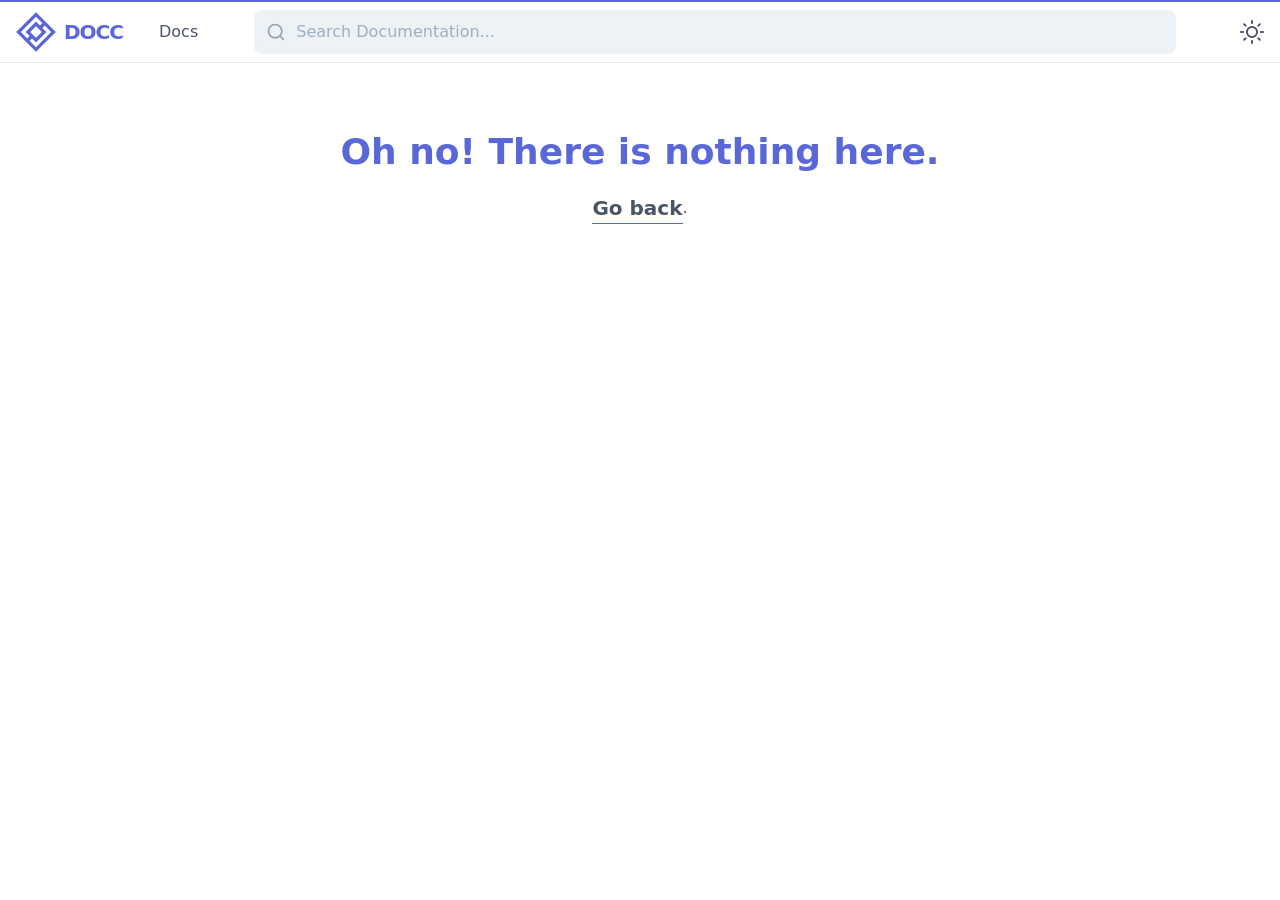
==== 404/index.html @ 95917353 "deploy: a3d2f4b14dced08c15cf14ed94081cfc4bf91e81" ====
<!DOCTYPE html>
<html data-html-server-rendered="true" lang="en" data-vue-tag="%7B%22lang%22:%7B%22ssr%22:%22en%22%7D%7D">
  <head>
    <title>404 - Nothing here - Docc</title><meta name="gridsome:hash" content="e704904516a120c97c077b7b5d976c03573ca894"><meta data-vue-tag="ssr" charset="utf-8"><meta data-vue-tag="ssr" name="generator" content="Gridsome v0.7.23"><meta data-vue-tag="ssr" data-key="viewport" name="viewport" content="width=device-width, initial-scale=1, viewport-fit=cover"><meta data-vue-tag="ssr" data-key="format-detection" name="format-detection" content="telephone=no"><meta data-vue-tag="ssr" data-key="og:url" name="og:url" content="undefined/docs/writing-content/"><meta data-vue-tag="ssr" data-key="og:type" name="og:type" content="website"><meta data-vue-tag="ssr" data-key="twitter:card" name="twitter:card" content="summary_large_image"><meta data-vue-tag="ssr" data-key="og:image" name="og:image" content="undefined/logo.jpg"><meta data-vue-tag="ssr" data-key="twitter:image" name="twitter:image" content="undefined/logo.jpg"><link data-vue-tag="ssr" rel="icon" href="data:,"><link data-vue-tag="ssr" rel="icon" type="image/png" sizes="16x16" href="/assets/static/favicon.ce0531f.f0886199c685a75a52fccefb5e72c094.png"><link data-vue-tag="ssr" rel="icon" type="image/png" sizes="32x32" href="/assets/static/favicon.ac8d93a.f0886199c685a75a52fccefb5e72c094.png"><link data-vue-tag="ssr" rel="icon" type="image/png" sizes="96x96" href="/assets/static/favicon.b9532cc.f0886199c685a75a52fccefb5e72c094.png"><link data-vue-tag="ssr" rel="apple-touch-icon" type="image/png" sizes="76x76" href="/assets/static/favicon.f22e9f3.f0886199c685a75a52fccefb5e72c094.png"><link data-vue-tag="ssr" rel="apple-touch-icon" type="image/png" sizes="152x152" href="/assets/static/favicon.62d22cb.f0886199c685a75a52fccefb5e72c094.png"><link data-vue-tag="ssr" rel="apple-touch-icon" type="image/png" sizes="120x120" href="/assets/static/favicon.1539b60.f0886199c685a75a52fccefb5e72c094.png"><link data-vue-tag="ssr" rel="apple-touch-icon" type="image/png" sizes="167x167" href="/assets/static/favicon.dc0cdc5.f0886199c685a75a52fccefb5e72c094.png"><link data-vue-tag="ssr" rel="apple-touch-icon" type="image/png" sizes="180x180" href="/assets/static/favicon.7b22250.f0886199c685a75a52fccefb5e72c094.png"><link rel="preload" href="/assets/css/0.styles.a50c434e.css" as="style"><link rel="preload" href="/assets/js/app.2b3113e0.js" as="script"><link rel="preload" href="/assets/js/page--src--pages--404-vue.3401a27e.js" as="script"><link rel="prefetch" href="/assets/js/page--src--pages--index-vue.9b01a1f0.js"><link rel="prefetch" href="/assets/js/page--src--templates--markdown-page-vue.b8659cc0.js"><link rel="prefetch" href="/assets/js/search.94bc1de8.js"><link rel="stylesheet" href="/assets/css/0.styles.a50c434e.css"><noscript data-vue-tag="ssr"><style>.g-image--loading{display:none;}</style></noscript>
  </head>
  <body >
    <div data-server-rendered="true" id="app" class="font-sans antialiased text-ui-typo bg-ui-background"><div class="flex flex-col justify-start min-h-screen"><header class="sticky top-0 z-10 w-full border-b bg-ui-background border-ui-border"><div class="py-2 border-t-2 border-ui-primary"><div class="container"><div class="flex items-center justify-between -mx-2 sm:-mx-4"><div class="flex flex-col items-center px-2 mr-auto sm:px-4 sm:flex-row"><a href="/" title="Home" class="flex items-center text-ui-primary active"><svg width="40" height="40" x="0.0" y="0.0" viewBox="0 0 48 48" class="text-ui-primary"><path fill="currentColor" fill-rule="nonzero" d="M24 .21L.21 24 24 47.79 47.79 24 24 .21zM5.82 24L24 5.82l7.69 7.69-2.8 2.8L24 11.43 11.43 24l4.88 4.89-2.8 2.8L5.82 24zm25.15 0L24 30.97 17.03 24 24 17.03 30.97 24zM16.31 34.49l2.8-2.8L24 36.57 36.57 24l-4.89-4.89 2.8-2.8 7.7 7.69L24 42.18l-7.69-7.69z"></path></svg><span class="hidden ml-2 text-xl font-black tracking-tighter uppercase sm:block">
            Docc
          </span></a><div class="hidden ml-2 mr-5 sm:block sm:ml-8"><a href="/docs/" class="block p-1 font-medium nav-link text-ui-typo hover:text-ui-primary">
            Docs
          </a></div></div><div class="w-full px-2 sm:px-4 max-w-screen-xs"><!----></div><div class="flex items-center justify-end px-2 sm:px-4"><!----><!----><!----><button aria-label="Toggle Darkmode" title="Toggle Darkmode" class="ml-2 sm:ml-8"><svg xmlns="http://www.w3.org/2000/svg" width="1.5em" height="1.5em" viewBox="0 0 24 24" fill="none" stroke="currentColor" stroke-width="2" stroke-linecap="round" stroke-linejoin="round" class="feather feather-sun"><circle cx="12" cy="12" r="5"></circle><line x1="12" y1="1" x2="12" y2="3"></line><line x1="12" y1="21" x2="12" y2="23"></line><line x1="4.22" y1="4.22" x2="5.64" y2="5.64"></line><line x1="18.36" y1="18.36" x2="19.78" y2="19.78"></line><line x1="1" y1="12" x2="3" y2="12"></line><line x1="21" y1="12" x2="23" y2="12"></line><line x1="4.22" y1="19.78" x2="5.64" y2="18.36"></line><line x1="18.36" y1="5.64" x2="19.78" y2="4.22"></line></svg></button></div></div></div></div></header><main class="container relative flex flex-wrap justify-start flex-1 w-full bg-ui-background"><!----><div class="w-full pb-24"><div class="pt-8 md:pt-16"><h1 class="text-center font-bold text-4xl text-ui-primary">Oh no! There is nothing here.</h1></div><div class="mb-10 flex items-center justify-center"><a href="/" class="font-bold border-b border-ui-primary text-xl active">Go back</a>.
  </div></div></main></div><!----></div>
    <script>window.__INITIAL_STATE__={"data":null,"context":{"__notFound":true}};(function(){var s;(s=document.currentScript||document.scripts[document.scripts.length-1]).parentNode.removeChild(s);}());</script><script src="/assets/js/app.2b3113e0.js" defer></script><script src="/assets/js/page--src--pages--404-vue.3401a27e.js" defer></script>
  </body>
</html>
---- assets/css/0.styles.a50c434e.css ----
/*! normalize.css v8.0.1 | MIT License | github.com/necolas/normalize.css */html{line-height:1.15;-webkit-text-size-adjust:100%}body{margin:0}main{display:block}h1{font-size:2em;margin:.67em 0}a{background-color:transparent}strong{font-weight:bolder}code{font-family:monospace,monospace;font-size:1em}img{border-style:none}button,input{font-family:inherit;font-size:100%;line-height:1.15;margin:0;overflow:visible}button{text-transform:none}[type=button],[type=reset],button{-webkit-appearance:button}[type=button]::-moz-focus-inner,[type=reset]::-moz-focus-inner,button::-moz-focus-inner{border-style:none;padding:0}[type=button]:-moz-focusring,[type=reset]:-moz-focusring,button:-moz-focusring{outline:1px dotted ButtonText}[type=search]{-webkit-appearance:textfield;outline-offset:-2px}[type=search]::-webkit-search-decoration{-webkit-appearance:none}[hidden],template{display:none}blockquote,h1,h2,h3,h4,h6,p{margin:0}button{background-color:transparent;background-image:none}button:focus{outline:1px dotted;outline:5px auto -webkit-focus-ring-color}ol,ul{list-style:none;margin:0;padding:0}html{font-family:system-ui,-apple-system,Segoe UI,Roboto,Ubuntu,Cantarell,Noto Sans,sans-serif,BlinkMacSystemFont,Helvetica Neue,Arial,Apple Color Emoji,Segoe UI Emoji,Segoe UI Symbol,Noto Color Emoji;line-height:1.5}*,:after,:before{box-sizing:border-box;border:0 solid #e2e8f0}img{border-style:solid}input::placeholder{color:#a0aec0}button{cursor:pointer}table{border-collapse:collapse}h1,h2,h3,h4,h6{font-size:inherit;font-weight:inherit}a{color:inherit;text-decoration:inherit}button,input{padding:0;line-height:inherit;color:inherit}img,svg{display:block;vertical-align:middle}img{max-width:100%;height:auto}.container{width:100%;margin-right:auto;margin-left:auto;padding-right:1rem;padding-left:1rem}@media (min-width:640px){.container{max-width:640px}}@media (min-width:768px){.container{max-width:768px}}@media (min-width:1024px){.container{max-width:1024px}}@media (min-width:1280px){.container{max-width:1280px}}@media (min-width:1400px){.container{max-width:1400px}}.sr-only{position:absolute;width:1px;height:1px;padding:0;margin:-1px;overflow:hidden;clip:rect(0,0,0,0);white-space:nowrap;border-width:0}.bg-transparent{background-color:transparent}.bg-ui-background{background-color:var(--color-ui-background)}.bg-ui-sidebar{background-color:var(--color-ui-sidebar)}.bg-ui-primary{background-color:var(--color-ui-primary)}.bg-ui-border{background-color:var(--color-ui-border)}.hover\:bg-ui-primary:hover{background-color:var(--color-ui-primary)}.focus\:bg-ui-background:focus{background-color:var(--color-ui-background)}.border-ui-sidebar{border-color:var(--color-ui-sidebar)}.border-ui-primary{border-color:var(--color-ui-primary)}.border-ui-border{border-color:var(--color-ui-border)}.rounded-lg{border-radius:.5rem}.rounded-full{border-radius:9999px}.rounded-t-none{border-top-left-radius:0;border-top-right-radius:0}.rounded-b-none{border-bottom-right-radius:0;border-bottom-left-radius:0}.border-dashed{border-style:dashed}.border-none{border-style:none}.border-2{border-width:2px}.border{border-width:1px}.border-t-0{border-top-width:0}.border-t-2{border-top-width:2px}.border-l-4{border-left-width:4px}.border-t{border-top-width:1px}.border-r{border-right-width:1px}.border-b{border-bottom-width:1px}.block{display:block}.flex{display:flex}.table{display:table}.hidden{display:none}.flex-col{flex-direction:column}.flex-wrap{flex-wrap:wrap}.items-start{align-items:flex-start}.items-center{align-items:center}.justify-start{justify-content:flex-start}.justify-end{justify-content:flex-end}.justify-center{justify-content:center}.justify-between{justify-content:space-between}.flex-1{flex:1 1 0%}.order-1{order:1}.order-2{order:2}.font-sans{font-family:system-ui,-apple-system,Segoe UI,Roboto,Ubuntu,Cantarell,Noto Sans,sans-serif,BlinkMacSystemFont,Helvetica Neue,Arial,Apple Color Emoji,Segoe UI Emoji,Segoe UI Symbol,Noto Color Emoji}.font-mono{font-family:Menlo,Monaco,Consolas,Liberation Mono,Courier New,monospace}.font-normal{font-weight:400}.font-medium{font-weight:500}.font-semibold{font-weight:600}.font-bold{font-weight:700}.font-black{font-weight:900}.h-2{height:.5rem}.text-sm{font-size:.875rem}.text-base{font-size:1rem}.text-lg{font-size:1.125rem}.text-xl{font-size:1.25rem}.text-2xl{font-size:1.5rem}.text-3xl{font-size:1.875rem}.text-4xl{font-size:2.25rem}.text-6xl{font-size:4rem}.leading-none{line-height:1}.leading-snug{line-height:1.375}.m-0{margin:0}.mx-1{margin-left:.25rem;margin-right:.25rem}.mx-auto{margin-left:auto;margin-right:auto}.-mx-2{margin-left:-.5rem;margin-right:-.5rem}.-mx-4{margin-left:-1rem;margin-right:-1rem}.mt-0{margin-top:0}.mb-0{margin-bottom:0}.mb-1{margin-bottom:.25rem}.mt-2{margin-top:.5rem}.mr-2{margin-right:.5rem}.mb-2{margin-bottom:.5rem}.ml-2{margin-left:.5rem}.ml-3{margin-left:.75rem}.mb-4{margin-bottom:1rem}.ml-4{margin-left:1rem}.mr-5{margin-right:1.25rem}.mb-6{margin-bottom:1.5rem}.mt-8{margin-top:2rem}.mb-8{margin-bottom:2rem}.mb-10{margin-bottom:2.5rem}.mr-auto{margin-right:auto}.ml-auto{margin-left:auto}.-ml-3{margin-left:-.75rem}.-mt-12{margin-top:-3rem}.max-w-full{max-width:100%}.max-w-screen-sm{max-width:640px}.min-h-screen{min-height:100vh}.opacity-0{opacity:0}.opacity-50{opacity:.5}.opacity-75{opacity:.75}.opacity-100{opacity:1}.overflow-hidden{overflow:hidden}.overflow-x-auto{overflow-x:auto}.overflow-y-auto{overflow-y:auto}.p-1{padding:.25rem}.p-2{padding:.5rem}.p-3{padding:.75rem}.p-8{padding:2rem}.px-0{padding-left:0;padding-right:0}.py-1{padding-top:.25rem;padding-bottom:.25rem}.px-1{padding-left:.25rem;padding-right:.25rem}.py-2{padding-top:.5rem;padding-bottom:.5rem}.px-2{padding-left:.5rem;padding-right:.5rem}.py-3{padding-top:.75rem;padding-bottom:.75rem}.px-3{padding-left:.75rem;padding-right:.75rem}.py-4{padding-top:1rem;padding-bottom:1rem}.px-4{padding-left:1rem;padding-right:1rem}.px-6{padding-left:1.5rem;padding-right:1.5rem}.pt-0{padding-top:0}.pl-0{padding-left:0}.pb-1{padding-bottom:.25rem}.pt-2{padding-top:.5rem}.pl-2{padding-left:.5rem}.pl-3{padding-left:.75rem}.pr-4{padding-right:1rem}.pb-4{padding-bottom:1rem}.pl-4{padding-left:1rem}.pl-5{padding-left:1.25rem}.pt-8{padding-top:2rem}.pl-10{padding-left:2.5rem}.pb-16{padding-bottom:4rem}.pb-24{padding-bottom:6rem}.static{position:static}.fixed{position:fixed}.absolute{position:absolute}.relative{position:relative}.sticky{position:sticky}.inset-y-0{top:0;bottom:0}.inset-x-0{right:0;left:0}.inset-x-auto{right:auto;left:auto}.top-0{top:0}.right-0{right:0}.bottom-0{bottom:0}.left-0{left:0}.bottom-auto{bottom:auto}.shadow-lg{box-shadow:0 10px 15px -3px rgba(0,0,0,.1),0 4px 6px -2px rgba(0,0,0,.05)}.hover\:shadow-xl:hover{box-shadow:0 20px 25px -5px rgba(0,0,0,.1),0 10px 10px -5px rgba(0,0,0,.04)}.text-left{text-align:left}.text-center{text-align:center}.text-white{--text-opacity:1;color:#fff;color:rgba(255,255,255,var(--text-opacity))}.text-ui-typo{color:var(--color-ui-typo)}.text-ui-primary{color:var(--color-ui-primary)}.hover\:text-white:hover{--text-opacity:1;color:#fff;color:rgba(255,255,255,var(--text-opacity))}.hover\:text-ui-primary:hover{color:var(--color-ui-primary)}.uppercase{text-transform:uppercase}.antialiased{-webkit-font-smoothing:antialiased;-moz-osx-font-smoothing:grayscale}.tracking-tighter{letter-spacing:-.05em}.tracking-tight{letter-spacing:-.025em}.tracking-wide{letter-spacing:.025em}.select-all{-webkit-user-select:all;user-select:all}.w-2{width:.5rem}.w-1\/4{width:25%}.w-full{width:100%}.z-10{z-index:10}.z-50{z-index:50}.transform{--transform-translate-x:0;--transform-translate-y:0;--transform-rotate:0;--transform-skew-x:0;--transform-skew-y:0;--transform-scale-x:1;--transform-scale-y:1;transform:translateX(var(--transform-translate-x)) translateY(var(--transform-translate-y)) rotate(var(--transform-rotate)) skewX(var(--transform-skew-x)) skewY(var(--transform-skew-y)) scaleX(var(--transform-scale-x)) scaleY(var(--transform-scale-y))}.origin-center{transform-origin:center}.scale-0{--transform-scale-x:0;--transform-scale-y:0}.scale-100{--transform-scale-x:1;--transform-scale-y:1}.hover\:translate-x-1:hover{--transform-translate-x:0.25rem}.hover\:-translate-y-1:hover{--transform-translate-y:-0.25rem}.transition-all{transition-property:all}.transition{transition-property:background-color,border-color,color,fill,stroke,opacity,box-shadow,transform}.transition-colors{transition-property:background-color,border-color,color,fill,stroke}.ease-out{transition-timing-function:cubic-bezier(0,0,.2,1)}.duration-200{transition-duration:.2s}@media (min-width:640px){.sm\:border-l{border-left-width:1px}.sm\:block{display:block}.sm\:flex-row{flex-direction:row}.sm\:-mx-4{margin-left:-1rem;margin-right:-1rem}.sm\:mb-0{margin-bottom:0}.sm\:ml-3{margin-left:.75rem}.sm\:ml-8{margin-left:2rem}.sm\:px-4{padding-right:1rem}.sm\:pl-4,.sm\:px-4{padding-left:1rem}.sm\:pb-16{padding-bottom:4rem}.sm\:absolute{position:absolute}.sm\:bottom-auto{bottom:auto}}@media (min-width:768px){.md\:mt-0{margin-top:0}.md\:mt-16{margin-top:4rem}.md\:pl-6{padding-left:1.5rem}.md\:pt-12{padding-top:3rem}.md\:pt-16{padding-top:4rem}.md\:w-1\/3{width:33.333333%}.md\:w-2\/3{width:66.666667%}}@media (min-width:1024px){.lg\:hidden{display:none}.lg\:text-5xl{font-size:3rem}.lg\:mt-12{margin-top:3rem}.lg\:pl-8{padding-left:2rem}.lg\:pt-12{padding-top:3rem}.lg\:pl-12{padding-left:3rem}.lg\:w-3\/4{width:75%}}.nav-link.active,header svg:not(.feather-search):hover{color:var(--color-ui-primary)}.nav-link.active{font-weight:700;border-color:var(--color-ui-primary)}:root{--color-ui-background:#fff;--color-ui-typo:#4a5568;--color-ui-sidebar:#edf2f7;--color-ui-border:#e2e8f0;--color-ui-primary:#5a67d8}html[lights-out]{--color-ui-background:#1a202c;--color-ui-typo:#f7fafc;--color-ui-sidebar:#2d3748;--color-ui-border:#2d3748;--color-ui-primary:#667eea}*{transition-property:color,background-color,border-color;transition-duration:.2s;transition-timing-function:ease-in-out}h1,h2,h3,h4{line-height:1.375;font-weight:900;margin-bottom:1rem;color:#4a5568;color:var(--color-ui-typo)}h1:hover a:before,h2:hover a:before,h3:hover a:before,h4:hover a:before{opacity:1}h1 a:before,h2 a:before,h3 a:before,h4 a:before{content:"#";margin-left:-1em;padding-right:1em;color:#5a67d8;color:var(--color-ui-primary);position:absolute;opacity:0;float:left}h1{font-size:2.25rem}h2{font-size:1.5rem}h3{font-size:1.25rem}h4{font-size:1.125rem}a:not(.active):not(.text-ui-primary):not(.text-white),blockquote,ol,p,strong,ul{color:#4a5568;color:var(--color-ui-typo)}blockquote,ol,p,strong,ul{margin-bottom:1rem;font-size:1rem}.content a{color:#5a67d8;color:var(--color-ui-primary);text-decoration:underline}.content h1,.content h2,.content h3,.content h4,.content h6{margin-top:-3rem;padding-top:5rem}.content h2+h2,.content h2+h3,.content h3+h3{border-style:none;margin-top:-5rem}.content h2,.content h3{border-bottom-width:1px;border-color:#e2e8f0;border-color:var(--color-ui-border);padding-bottom:.25rem;margin-bottom:.75rem}.content ul{list-style-type:disc}.content ul ul{list-style:circle}.content ol{list-style-type:decimal}.content ol,.content ul{padding-left:1.25rem;padding-top:.25rem;padding-bottom:.25rem}.content ol li,.content ul li{margin-bottom:.5rem}.content ol li:last-child,.content ol li p,.content ul li:last-child,.content ul li p{margin-bottom:0}blockquote{border-left-width:4px;border-color:#e2e8f0;border-color:var(--color-ui-border);padding-top:.5rem;padding-bottom:.5rem;padding-left:1rem}blockquote p:last-child{margin-bottom:0}code{padding:.25rem;color:#4a5568;color:var(--color-ui-typo);background-color:#edf2f7;background-color:var(--color-ui-sidebar);font-family:Menlo,Monaco,Consolas,Liberation Mono,Courier New,monospace;border-bottom-width:1px;border-right-width:1px;border-color:#e2e8f0;border-color:var(--color-ui-border);font-size:.875rem;border-radius:.25rem}header{background-color:hsla(0,0%,100%,.9);-webkit-backdrop-filter:blur(4px);backdrop-filter:blur(4px)}table{text-align:left;margin-bottom:1.5rem}table th{padding:.75rem 1rem}table th:first-child{padding-left:0}table th:last-child{padding-right:0}table tr{border-bottom-width:1px;border-color:#e2e8f0;border-color:var(--color-ui-border)}table tr:last-child{border-bottom-width:0}.sidebar{position:fixed;background-color:#fff;background-color:var(--color-ui-background);padding-left:1rem;padding-right:1rem;right:0;left:0;bottom:0;width:100%;border-right-width:1px;border-color:#e2e8f0;border-color:var(--color-ui-border);overflow-y:auto;transition-property:all;z-index:40;transform:translateX(-100%)}.sidebar.open{transform:translateX(0)}@media (min-width:1024px){.sidebar{width:25%;padding-left:0;padding-right:0;background-color:transparent;top:0;bottom:auto;right:auto;left:auto;position:sticky;z-index:0;transform:translateX(0)}}.token.atrule{color:#c792ea}.token.attr-name{color:#ffcb6b}.token.attr-value,.token.attribute{color:#c3e88d}.token.boolean{color:#c792ea}.token.builtin{color:#ffcb6b}.token.cdata,.token.char{color:#80cbc4}.token.class{color:#ffcb6b}.token.class-name,.token.color{color:#f2ff00}.token.comment{color:#546e7a}.token.constant{color:#c792ea}.token.deleted{color:#f07178}.token.doctype{color:#546e7a}.token.entity{color:#f07178}.token.function{color:#c792ea}.token.hexcode{color:#f2ff00}.token.id,.token.important{color:#c792ea;font-weight:700}.token.inserted{color:#80cbc4}.token.keyword{color:#c792ea;font-style:italic}.token.number{color:#fd9170}.token.operator{color:#89ddff}.token.prolog{color:#546e7a}.token.property{color:#80cbc4}.token.pseudo-class,.token.pseudo-element{color:#c3e88d}.token.punctuation{color:#89ddff}.token.regex{color:#f2ff00}.token.selector{color:#f07178}.token.string{color:#c3e88d}.token.symbol{color:#c792ea}.token.tag,.token.unit{color:#f07178}.token.url{color:#fd9170}.token.variable{color:#f07178}.home-links a{margin-right:1rem}
---- assets/css/0.styles.a50c434e.css ----
/*! normalize.css v8.0.1 | MIT License | github.com/necolas/normalize.css */html{line-height:1.15;-webkit-text-size-adjust:100%}body{margin:0}main{display:block}h1{font-size:2em;margin:.67em 0}a{background-color:transparent}strong{font-weight:bolder}code{font-family:monospace,monospace;font-size:1em}img{border-style:none}button,input{font-family:inherit;font-size:100%;line-height:1.15;margin:0;overflow:visible}button{text-transform:none}[type=button],[type=reset],button{-webkit-appearance:button}[type=button]::-moz-focus-inner,[type=reset]::-moz-focus-inner,button::-moz-focus-inner{border-style:none;padding:0}[type=button]:-moz-focusring,[type=reset]:-moz-focusring,button:-moz-focusring{outline:1px dotted ButtonText}[type=search]{-webkit-appearance:textfield;outline-offset:-2px}[type=search]::-webkit-search-decoration{-webkit-appearance:none}[hidden],template{display:none}blockquote,h1,h2,h3,h4,h6,p{margin:0}button{background-color:transparent;background-image:none}button:focus{outline:1px dotted;outline:5px auto -webkit-focus-ring-color}ol,ul{list-style:none;margin:0;padding:0}html{font-family:system-ui,-apple-system,Segoe UI,Roboto,Ubuntu,Cantarell,Noto Sans,sans-serif,BlinkMacSystemFont,Helvetica Neue,Arial,Apple Color Emoji,Segoe UI Emoji,Segoe UI Symbol,Noto Color Emoji;line-height:1.5}*,:after,:before{box-sizing:border-box;border:0 solid #e2e8f0}img{border-style:solid}input::placeholder{color:#a0aec0}button{cursor:pointer}table{border-collapse:collapse}h1,h2,h3,h4,h6{font-size:inherit;font-weight:inherit}a{color:inherit;text-decoration:inherit}button,input{padding:0;line-height:inherit;color:inherit}img,svg{display:block;vertical-align:middle}img{max-width:100%;height:auto}.container{width:100%;margin-right:auto;margin-left:auto;padding-right:1rem;padding-left:1rem}@media (min-width:640px){.container{max-width:640px}}@media (min-width:768px){.container{max-width:768px}}@media (min-width:1024px){.container{max-width:1024px}}@media (min-width:1280px){.container{max-width:1280px}}@media (min-width:1400px){.container{max-width:1400px}}.sr-only{position:absolute;width:1px;height:1px;padding:0;margin:-1px;overflow:hidden;clip:rect(0,0,0,0);white-space:nowrap;border-width:0}.bg-transparent{background-color:transparent}.bg-ui-background{background-color:var(--color-ui-background)}.bg-ui-sidebar{background-color:var(--color-ui-sidebar)}.bg-ui-primary{background-color:var(--color-ui-primary)}.bg-ui-border{background-color:var(--color-ui-border)}.hover\:bg-ui-primary:hover{background-color:var(--color-ui-primary)}.focus\:bg-ui-background:focus{background-color:var(--color-ui-background)}.border-ui-sidebar{border-color:var(--color-ui-sidebar)}.border-ui-primary{border-color:var(--color-ui-primary)}.border-ui-border{border-color:var(--color-ui-border)}.rounded-lg{border-radius:.5rem}.rounded-full{border-radius:9999px}.rounded-t-none{border-top-left-radius:0;border-top-right-radius:0}.rounded-b-none{border-bottom-right-radius:0;border-bottom-left-radius:0}.border-dashed{border-style:dashed}.border-none{border-style:none}.border-2{border-width:2px}.border{border-width:1px}.border-t-0{border-top-width:0}.border-t-2{border-top-width:2px}.border-l-4{border-left-width:4px}.border-t{border-top-width:1px}.border-r{border-right-width:1px}.border-b{border-bottom-width:1px}.block{display:block}.flex{display:flex}.table{display:table}.hidden{display:none}.flex-col{flex-direction:column}.flex-wrap{flex-wrap:wrap}.items-start{align-items:flex-start}.items-center{align-items:center}.justify-start{justify-content:flex-start}.justify-end{justify-content:flex-end}.justify-center{justify-content:center}.justify-between{justify-content:space-between}.flex-1{flex:1 1 0%}.order-1{order:1}.order-2{order:2}.font-sans{font-family:system-ui,-apple-system,Segoe UI,Roboto,Ubuntu,Cantarell,Noto Sans,sans-serif,BlinkMacSystemFont,Helvetica Neue,Arial,Apple Color Emoji,Segoe UI Emoji,Segoe UI Symbol,Noto Color Emoji}.font-mono{font-family:Menlo,Monaco,Consolas,Liberation Mono,Courier New,monospace}.font-normal{font-weight:400}.font-medium{font-weight:500}.font-semibold{font-weight:600}.font-bold{font-weight:700}.font-black{font-weight:900}.h-2{height:.5rem}.text-sm{font-size:.875rem}.text-base{font-size:1rem}.text-lg{font-size:1.125rem}.text-xl{font-size:1.25rem}.text-2xl{font-size:1.5rem}.text-3xl{font-size:1.875rem}.text-4xl{font-size:2.25rem}.text-6xl{font-size:4rem}.leading-none{line-height:1}.leading-snug{line-height:1.375}.m-0{margin:0}.mx-1{margin-left:.25rem;margin-right:.25rem}.mx-auto{margin-left:auto;margin-right:auto}.-mx-2{margin-left:-.5rem;margin-right:-.5rem}.-mx-4{margin-left:-1rem;margin-right:-1rem}.mt-0{margin-top:0}.mb-0{margin-bottom:0}.mb-1{margin-bottom:.25rem}.mt-2{margin-top:.5rem}.mr-2{margin-right:.5rem}.mb-2{margin-bottom:.5rem}.ml-2{margin-left:.5rem}.ml-3{margin-left:.75rem}.mb-4{margin-bottom:1rem}.ml-4{margin-left:1rem}.mr-5{margin-right:1.25rem}.mb-6{margin-bottom:1.5rem}.mt-8{margin-top:2rem}.mb-8{margin-bottom:2rem}.mb-10{margin-bottom:2.5rem}.mr-auto{margin-right:auto}.ml-auto{margin-left:auto}.-ml-3{margin-left:-.75rem}.-mt-12{margin-top:-3rem}.max-w-full{max-width:100%}.max-w-screen-sm{max-width:640px}.min-h-screen{min-height:100vh}.opacity-0{opacity:0}.opacity-50{opacity:.5}.opacity-75{opacity:.75}.opacity-100{opacity:1}.overflow-hidden{overflow:hidden}.overflow-x-auto{overflow-x:auto}.overflow-y-auto{overflow-y:auto}.p-1{padding:.25rem}.p-2{padding:.5rem}.p-3{padding:.75rem}.p-8{padding:2rem}.px-0{padding-left:0;padding-right:0}.py-1{padding-top:.25rem;padding-bottom:.25rem}.px-1{padding-left:.25rem;padding-right:.25rem}.py-2{padding-top:.5rem;padding-bottom:.5rem}.px-2{padding-left:.5rem;padding-right:.5rem}.py-3{padding-top:.75rem;padding-bottom:.75rem}.px-3{padding-left:.75rem;padding-right:.75rem}.py-4{padding-top:1rem;padding-bottom:1rem}.px-4{padding-left:1rem;padding-right:1rem}.px-6{padding-left:1.5rem;padding-right:1.5rem}.pt-0{padding-top:0}.pl-0{padding-left:0}.pb-1{padding-bottom:.25rem}.pt-2{padding-top:.5rem}.pl-2{padding-left:.5rem}.pl-3{padding-left:.75rem}.pr-4{padding-right:1rem}.pb-4{padding-bottom:1rem}.pl-4{padding-left:1rem}.pl-5{padding-left:1.25rem}.pt-8{padding-top:2rem}.pl-10{padding-left:2.5rem}.pb-16{padding-bottom:4rem}.pb-24{padding-bottom:6rem}.static{position:static}.fixed{position:fixed}.absolute{position:absolute}.relative{position:relative}.sticky{position:sticky}.inset-y-0{top:0;bottom:0}.inset-x-0{right:0;left:0}.inset-x-auto{right:auto;left:auto}.top-0{top:0}.right-0{right:0}.bottom-0{bottom:0}.left-0{left:0}.bottom-auto{bottom:auto}.shadow-lg{box-shadow:0 10px 15px -3px rgba(0,0,0,.1),0 4px 6px -2px rgba(0,0,0,.05)}.hover\:shadow-xl:hover{box-shadow:0 20px 25px -5px rgba(0,0,0,.1),0 10px 10px -5px rgba(0,0,0,.04)}.text-left{text-align:left}.text-center{text-align:center}.text-white{--text-opacity:1;color:#fff;color:rgba(255,255,255,var(--text-opacity))}.text-ui-typo{color:var(--color-ui-typo)}.text-ui-primary{color:var(--color-ui-primary)}.hover\:text-white:hover{--text-opacity:1;color:#fff;color:rgba(255,255,255,var(--text-opacity))}.hover\:text-ui-primary:hover{color:var(--color-ui-primary)}.uppercase{text-transform:uppercase}.antialiased{-webkit-font-smoothing:antialiased;-moz-osx-font-smoothing:grayscale}.tracking-tighter{letter-spacing:-.05em}.tracking-tight{letter-spacing:-.025em}.tracking-wide{letter-spacing:.025em}.select-all{-webkit-user-select:all;user-select:all}.w-2{width:.5rem}.w-1\/4{width:25%}.w-full{width:100%}.z-10{z-index:10}.z-50{z-index:50}.transform{--transform-translate-x:0;--transform-translate-y:0;--transform-rotate:0;--transform-skew-x:0;--transform-skew-y:0;--transform-scale-x:1;--transform-scale-y:1;transform:translateX(var(--transform-translate-x)) translateY(var(--transform-translate-y)) rotate(var(--transform-rotate)) skewX(var(--transform-skew-x)) skewY(var(--transform-skew-y)) scaleX(var(--transform-scale-x)) scaleY(var(--transform-scale-y))}.origin-center{transform-origin:center}.scale-0{--transform-scale-x:0;--transform-scale-y:0}.scale-100{--transform-scale-x:1;--transform-scale-y:1}.hover\:translate-x-1:hover{--transform-translate-x:0.25rem}.hover\:-translate-y-1:hover{--transform-translate-y:-0.25rem}.transition-all{transition-property:all}.transition{transition-property:background-color,border-color,color,fill,stroke,opacity,box-shadow,transform}.transition-colors{transition-property:background-color,border-color,color,fill,stroke}.ease-out{transition-timing-function:cubic-bezier(0,0,.2,1)}.duration-200{transition-duration:.2s}@media (min-width:640px){.sm\:border-l{border-left-width:1px}.sm\:block{display:block}.sm\:flex-row{flex-direction:row}.sm\:-mx-4{margin-left:-1rem;margin-right:-1rem}.sm\:mb-0{margin-bottom:0}.sm\:ml-3{margin-left:.75rem}.sm\:ml-8{margin-left:2rem}.sm\:px-4{padding-right:1rem}.sm\:pl-4,.sm\:px-4{padding-left:1rem}.sm\:pb-16{padding-bottom:4rem}.sm\:absolute{position:absolute}.sm\:bottom-auto{bottom:auto}}@media (min-width:768px){.md\:mt-0{margin-top:0}.md\:mt-16{margin-top:4rem}.md\:pl-6{padding-left:1.5rem}.md\:pt-12{padding-top:3rem}.md\:pt-16{padding-top:4rem}.md\:w-1\/3{width:33.333333%}.md\:w-2\/3{width:66.666667%}}@media (min-width:1024px){.lg\:hidden{display:none}.lg\:text-5xl{font-size:3rem}.lg\:mt-12{margin-top:3rem}.lg\:pl-8{padding-left:2rem}.lg\:pt-12{padding-top:3rem}.lg\:pl-12{padding-left:3rem}.lg\:w-3\/4{width:75%}}.nav-link.active,header svg:not(.feather-search):hover{color:var(--color-ui-primary)}.nav-link.active{font-weight:700;border-color:var(--color-ui-primary)}:root{--color-ui-background:#fff;--color-ui-typo:#4a5568;--color-ui-sidebar:#edf2f7;--color-ui-border:#e2e8f0;--color-ui-primary:#5a67d8}html[lights-out]{--color-ui-background:#1a202c;--color-ui-typo:#f7fafc;--color-ui-sidebar:#2d3748;--color-ui-border:#2d3748;--color-ui-primary:#667eea}*{transition-property:color,background-color,border-color;transition-duration:.2s;transition-timing-function:ease-in-out}h1,h2,h3,h4{line-height:1.375;font-weight:900;margin-bottom:1rem;color:#4a5568;color:var(--color-ui-typo)}h1:hover a:before,h2:hover a:before,h3:hover a:before,h4:hover a:before{opacity:1}h1 a:before,h2 a:before,h3 a:before,h4 a:before{content:"#";margin-left:-1em;padding-right:1em;color:#5a67d8;color:var(--color-ui-primary);position:absolute;opacity:0;float:left}h1{font-size:2.25rem}h2{font-size:1.5rem}h3{font-size:1.25rem}h4{font-size:1.125rem}a:not(.active):not(.text-ui-primary):not(.text-white),blockquote,ol,p,strong,ul{color:#4a5568;color:var(--color-ui-typo)}blockquote,ol,p,strong,ul{margin-bottom:1rem;font-size:1rem}.content a{color:#5a67d8;color:var(--color-ui-primary);text-decoration:underline}.content h1,.content h2,.content h3,.content h4,.content h6{margin-top:-3rem;padding-top:5rem}.content h2+h2,.content h2+h3,.content h3+h3{border-style:none;margin-top:-5rem}.content h2,.content h3{border-bottom-width:1px;border-color:#e2e8f0;border-color:var(--color-ui-border);padding-bottom:.25rem;margin-bottom:.75rem}.content ul{list-style-type:disc}.content ul ul{list-style:circle}.content ol{list-style-type:decimal}.content ol,.content ul{padding-left:1.25rem;padding-top:.25rem;padding-bottom:.25rem}.content ol li,.content ul li{margin-bottom:.5rem}.content ol li:last-child,.content ol li p,.content ul li:last-child,.content ul li p{margin-bottom:0}blockquote{border-left-width:4px;border-color:#e2e8f0;border-color:var(--color-ui-border);padding-top:.5rem;padding-bottom:.5rem;padding-left:1rem}blockquote p:last-child{margin-bottom:0}code{padding:.25rem;color:#4a5568;color:var(--color-ui-typo);background-color:#edf2f7;background-color:var(--color-ui-sidebar);font-family:Menlo,Monaco,Consolas,Liberation Mono,Courier New,monospace;border-bottom-width:1px;border-right-width:1px;border-color:#e2e8f0;border-color:var(--color-ui-border);font-size:.875rem;border-radius:.25rem}header{background-color:hsla(0,0%,100%,.9);-webkit-backdrop-filter:blur(4px);backdrop-filter:blur(4px)}table{text-align:left;margin-bottom:1.5rem}table th{padding:.75rem 1rem}table th:first-child{padding-left:0}table th:last-child{padding-right:0}table tr{border-bottom-width:1px;border-color:#e2e8f0;border-color:var(--color-ui-border)}table tr:last-child{border-bottom-width:0}.sidebar{position:fixed;background-color:#fff;background-color:var(--color-ui-background);padding-left:1rem;padding-right:1rem;right:0;left:0;bottom:0;width:100%;border-right-width:1px;border-color:#e2e8f0;border-color:var(--color-ui-border);overflow-y:auto;transition-property:all;z-index:40;transform:translateX(-100%)}.sidebar.open{transform:translateX(0)}@media (min-width:1024px){.sidebar{width:25%;padding-left:0;padding-right:0;background-color:transparent;top:0;bottom:auto;right:auto;left:auto;position:sticky;z-index:0;transform:translateX(0)}}.token.atrule{color:#c792ea}.token.attr-name{color:#ffcb6b}.token.attr-value,.token.attribute{color:#c3e88d}.token.boolean{color:#c792ea}.token.builtin{color:#ffcb6b}.token.cdata,.token.char{color:#80cbc4}.token.class{color:#ffcb6b}.token.class-name,.token.color{color:#f2ff00}.token.comment{color:#546e7a}.token.constant{color:#c792ea}.token.deleted{color:#f07178}.token.doctype{color:#546e7a}.token.entity{color:#f07178}.token.function{color:#c792ea}.token.hexcode{color:#f2ff00}.token.id,.token.important{color:#c792ea;font-weight:700}.token.inserted{color:#80cbc4}.token.keyword{color:#c792ea;font-style:italic}.token.number{color:#fd9170}.token.operator{color:#89ddff}.token.prolog{color:#546e7a}.token.property{color:#80cbc4}.token.pseudo-class,.token.pseudo-element{color:#c3e88d}.token.punctuation{color:#89ddff}.token.regex{color:#f2ff00}.token.selector{color:#f07178}.token.string{color:#c3e88d}.token.symbol{color:#c792ea}.token.tag,.token.unit{color:#f07178}.token.url{color:#fd9170}.token.variable{color:#f07178}.home-links a{margin-right:1rem}
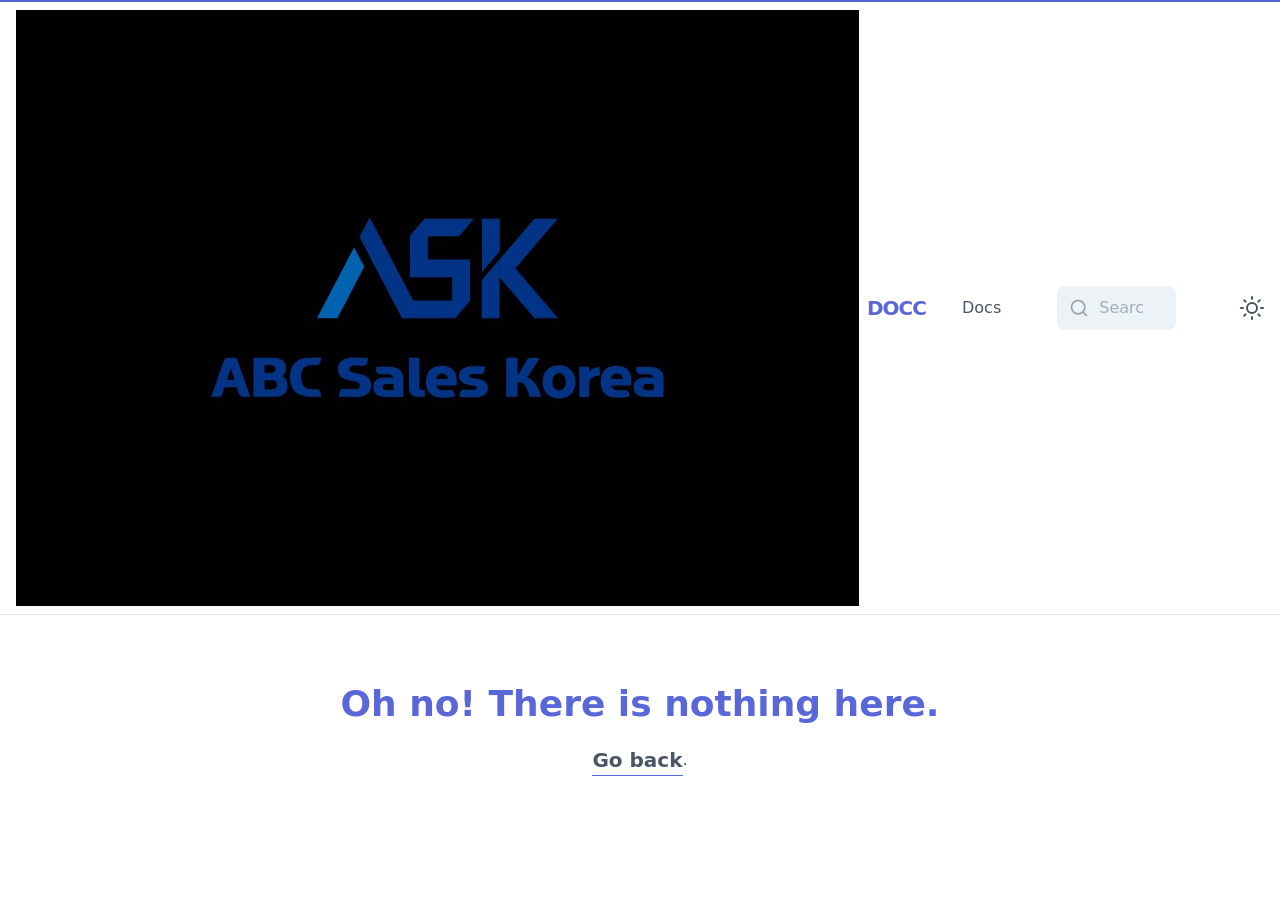
==== commit 861c5d76: "deploy: d5764fdd76509bf8e6c50aef3e9159dbeb39fe8a" ====
--- a/404/index.html
+++ b/404/index.html
@@ -1,15 +1,15 @@
 <!DOCTYPE html>
 <html data-html-server-rendered="true" lang="en" data-vue-tag="%7B%22lang%22:%7B%22ssr%22:%22en%22%7D%7D">
   <head>
-    <title>404 - Nothing here - Docc</title><meta name="gridsome:hash" content="e704904516a120c97c077b7b5d976c03573ca894"><meta data-vue-tag="ssr" charset="utf-8"><meta data-vue-tag="ssr" name="generator" content="Gridsome v0.7.23"><meta data-vue-tag="ssr" data-key="viewport" name="viewport" content="width=device-width, initial-scale=1, viewport-fit=cover"><meta data-vue-tag="ssr" data-key="format-detection" name="format-detection" content="telephone=no"><meta data-vue-tag="ssr" data-key="og:url" name="og:url" content="undefined/docs/writing-content/"><meta data-vue-tag="ssr" data-key="og:type" name="og:type" content="website"><meta data-vue-tag="ssr" data-key="twitter:card" name="twitter:card" content="summary_large_image"><meta data-vue-tag="ssr" data-key="og:image" name="og:image" content="undefined/logo.jpg"><meta data-vue-tag="ssr" data-key="twitter:image" name="twitter:image" content="undefined/logo.jpg"><link data-vue-tag="ssr" rel="icon" href="data:,"><link data-vue-tag="ssr" rel="icon" type="image/png" sizes="16x16" href="/assets/static/favicon.ce0531f.f0886199c685a75a52fccefb5e72c094.png"><link data-vue-tag="ssr" rel="icon" type="image/png" sizes="32x32" href="/assets/static/favicon.ac8d93a.f0886199c685a75a52fccefb5e72c094.png"><link data-vue-tag="ssr" rel="icon" type="image/png" sizes="96x96" href="/assets/static/favicon.b9532cc.f0886199c685a75a52fccefb5e72c094.png"><link data-vue-tag="ssr" rel="apple-touch-icon" type="image/png" sizes="76x76" href="/assets/static/favicon.f22e9f3.f0886199c685a75a52fccefb5e72c094.png"><link data-vue-tag="ssr" rel="apple-touch-icon" type="image/png" sizes="152x152" href="/assets/static/favicon.62d22cb.f0886199c685a75a52fccefb5e72c094.png"><link data-vue-tag="ssr" rel="apple-touch-icon" type="image/png" sizes="120x120" href="/assets/static/favicon.1539b60.f0886199c685a75a52fccefb5e72c094.png"><link data-vue-tag="ssr" rel="apple-touch-icon" type="image/png" sizes="167x167" href="/assets/static/favicon.dc0cdc5.f0886199c685a75a52fccefb5e72c094.png"><link data-vue-tag="ssr" rel="apple-touch-icon" type="image/png" sizes="180x180" href="/assets/static/favicon.7b22250.f0886199c685a75a52fccefb5e72c094.png"><link rel="preload" href="/assets/css/0.styles.a50c434e.css" as="style"><link rel="preload" href="/assets/js/app.2b3113e0.js" as="script"><link rel="preload" href="/assets/js/page--src--pages--404-vue.3401a27e.js" as="script"><link rel="prefetch" href="/assets/js/page--src--pages--index-vue.9b01a1f0.js"><link rel="prefetch" href="/assets/js/page--src--templates--markdown-page-vue.b8659cc0.js"><link rel="prefetch" href="/assets/js/search.94bc1de8.js"><link rel="stylesheet" href="/assets/css/0.styles.a50c434e.css"><noscript data-vue-tag="ssr"><style>.g-image--loading{display:none;}</style></noscript>
+    <title>404 - Nothing here - Docc</title><meta name="gridsome:hash" content="fa6d2f3a2f2f5c11d46dc4ec258996c06e006d83"><meta data-vue-tag="ssr" charset="utf-8"><meta data-vue-tag="ssr" name="generator" content="Gridsome v0.7.23"><meta data-vue-tag="ssr" data-key="viewport" name="viewport" content="width=device-width, initial-scale=1, viewport-fit=cover"><meta data-vue-tag="ssr" data-key="format-detection" name="format-detection" content="telephone=no"><meta data-vue-tag="ssr" data-key="og:url" name="og:url" content="undefined/docs/writing-content/"><meta data-vue-tag="ssr" data-key="og:type" name="og:type" content="website"><meta data-vue-tag="ssr" data-key="twitter:card" name="twitter:card" content="summary_large_image"><meta data-vue-tag="ssr" data-key="og:image" name="og:image" content="undefined/logo.jpg"><meta data-vue-tag="ssr" data-key="twitter:image" name="twitter:image" content="undefined/logo.jpg"><link data-vue-tag="ssr" rel="icon" href="data:,"><link data-vue-tag="ssr" rel="icon" type="image/png" sizes="16x16" href="/assets/static/favicon.ce0531f.f0886199c685a75a52fccefb5e72c094.png"><link data-vue-tag="ssr" rel="icon" type="image/png" sizes="32x32" href="/assets/static/favicon.ac8d93a.f0886199c685a75a52fccefb5e72c094.png"><link data-vue-tag="ssr" rel="icon" type="image/png" sizes="96x96" href="/assets/static/favicon.b9532cc.f0886199c685a75a52fccefb5e72c094.png"><link data-vue-tag="ssr" rel="apple-touch-icon" type="image/png" sizes="76x76" href="/assets/static/favicon.f22e9f3.f0886199c685a75a52fccefb5e72c094.png"><link data-vue-tag="ssr" rel="apple-touch-icon" type="image/png" sizes="152x152" href="/assets/static/favicon.62d22cb.f0886199c685a75a52fccefb5e72c094.png"><link data-vue-tag="ssr" rel="apple-touch-icon" type="image/png" sizes="120x120" href="/assets/static/favicon.1539b60.f0886199c685a75a52fccefb5e72c094.png"><link data-vue-tag="ssr" rel="apple-touch-icon" type="image/png" sizes="167x167" href="/assets/static/favicon.dc0cdc5.f0886199c685a75a52fccefb5e72c094.png"><link data-vue-tag="ssr" rel="apple-touch-icon" type="image/png" sizes="180x180" href="/assets/static/favicon.7b22250.f0886199c685a75a52fccefb5e72c094.png"><link rel="preload" href="/assets/css/0.styles.a50c434e.css" as="style"><link rel="preload" href="/assets/js/app.59c1f8ba.js" as="script"><link rel="preload" href="/assets/js/page--src--pages--404-vue.3401a27e.js" as="script"><link rel="prefetch" href="/assets/js/page--src--pages--index-vue.9b01a1f0.js"><link rel="prefetch" href="/assets/js/page--src--templates--markdown-page-vue.b8659cc0.js"><link rel="prefetch" href="/assets/js/search.94bc1de8.js"><link rel="stylesheet" href="/assets/css/0.styles.a50c434e.css"><noscript data-vue-tag="ssr"><style>.g-image--loading{display:none;}</style></noscript>
   </head>
   <body >
-    <div data-server-rendered="true" id="app" class="font-sans antialiased text-ui-typo bg-ui-background"><div class="flex flex-col justify-start min-h-screen"><header class="sticky top-0 z-10 w-full border-b bg-ui-background border-ui-border"><div class="py-2 border-t-2 border-ui-primary"><div class="container"><div class="flex items-center justify-between -mx-2 sm:-mx-4"><div class="flex flex-col items-center px-2 mr-auto sm:px-4 sm:flex-row"><a href="/" title="Home" class="flex items-center text-ui-primary active"><svg width="40" height="40" x="0.0" y="0.0" viewBox="0 0 48 48" class="text-ui-primary"><path fill="currentColor" fill-rule="nonzero" d="M24 .21L.21 24 24 47.79 47.79 24 24 .21zM5.82 24L24 5.82l7.69 7.69-2.8 2.8L24 11.43 11.43 24l4.88 4.89-2.8 2.8L5.82 24zm25.15 0L24 30.97 17.03 24 24 17.03 30.97 24zM16.31 34.49l2.8-2.8L24 36.57 36.57 24l-4.89-4.89 2.8-2.8 7.7 7.69L24 42.18l-7.69-7.69z"></path></svg><span class="hidden ml-2 text-xl font-black tracking-tighter uppercase sm:block">
+    <div data-server-rendered="true" id="app" class="font-sans antialiased text-ui-typo bg-ui-background"><div class="flex flex-col justify-start min-h-screen"><header class="sticky top-0 z-10 w-full border-b bg-ui-background border-ui-border"><div class="py-2 border-t-2 border-ui-primary"><div class="container"><div class="flex items-center justify-between -mx-2 sm:-mx-4"><div class="flex flex-col items-center px-2 mr-auto sm:px-4 sm:flex-row"><a href="/" title="Home" class="flex items-center text-ui-primary active"><svg xmlns="http://www.w3.org/2000/svg" width="843" height="596" class="text-ui-primary"><image href="[data-uri]" width="843" height="596"></image></svg><span class="hidden ml-2 text-xl font-black tracking-tighter uppercase sm:block">
             Docc
           </span></a><div class="hidden ml-2 mr-5 sm:block sm:ml-8"><a href="/docs/" class="block p-1 font-medium nav-link text-ui-typo hover:text-ui-primary">
             Docs
           </a></div></div><div class="w-full px-2 sm:px-4 max-w-screen-xs"><!----></div><div class="flex items-center justify-end px-2 sm:px-4"><!----><!----><!----><button aria-label="Toggle Darkmode" title="Toggle Darkmode" class="ml-2 sm:ml-8"><svg xmlns="http://www.w3.org/2000/svg" width="1.5em" height="1.5em" viewBox="0 0 24 24" fill="none" stroke="currentColor" stroke-width="2" stroke-linecap="round" stroke-linejoin="round" class="feather feather-sun"><circle cx="12" cy="12" r="5"></circle><line x1="12" y1="1" x2="12" y2="3"></line><line x1="12" y1="21" x2="12" y2="23"></line><line x1="4.22" y1="4.22" x2="5.64" y2="5.64"></line><line x1="18.36" y1="18.36" x2="19.78" y2="19.78"></line><line x1="1" y1="12" x2="3" y2="12"></line><line x1="21" y1="12" x2="23" y2="12"></line><line x1="4.22" y1="19.78" x2="5.64" y2="18.36"></line><line x1="18.36" y1="5.64" x2="19.78" y2="4.22"></line></svg></button></div></div></div></div></header><main class="container relative flex flex-wrap justify-start flex-1 w-full bg-ui-background"><!----><div class="w-full pb-24"><div class="pt-8 md:pt-16"><h1 class="text-center font-bold text-4xl text-ui-primary">Oh no! There is nothing here.</h1></div><div class="mb-10 flex items-center justify-center"><a href="/" class="font-bold border-b border-ui-primary text-xl active">Go back</a>.
   </div></div></main></div><!----></div>
-    <script>window.__INITIAL_STATE__={"data":null,"context":{"__notFound":true}};(function(){var s;(s=document.currentScript||document.scripts[document.scripts.length-1]).parentNode.removeChild(s);}());</script><script src="/assets/js/app.2b3113e0.js" defer></script><script src="/assets/js/page--src--pages--404-vue.3401a27e.js" defer></script>
+    <script>window.__INITIAL_STATE__={"data":null,"context":{"__notFound":true}};(function(){var s;(s=document.currentScript||document.scripts[document.scripts.length-1]).parentNode.removeChild(s);}());</script><script src="/assets/js/app.59c1f8ba.js" defer></script><script src="/assets/js/page--src--pages--404-vue.3401a27e.js" defer></script>
   </body>
 </html>
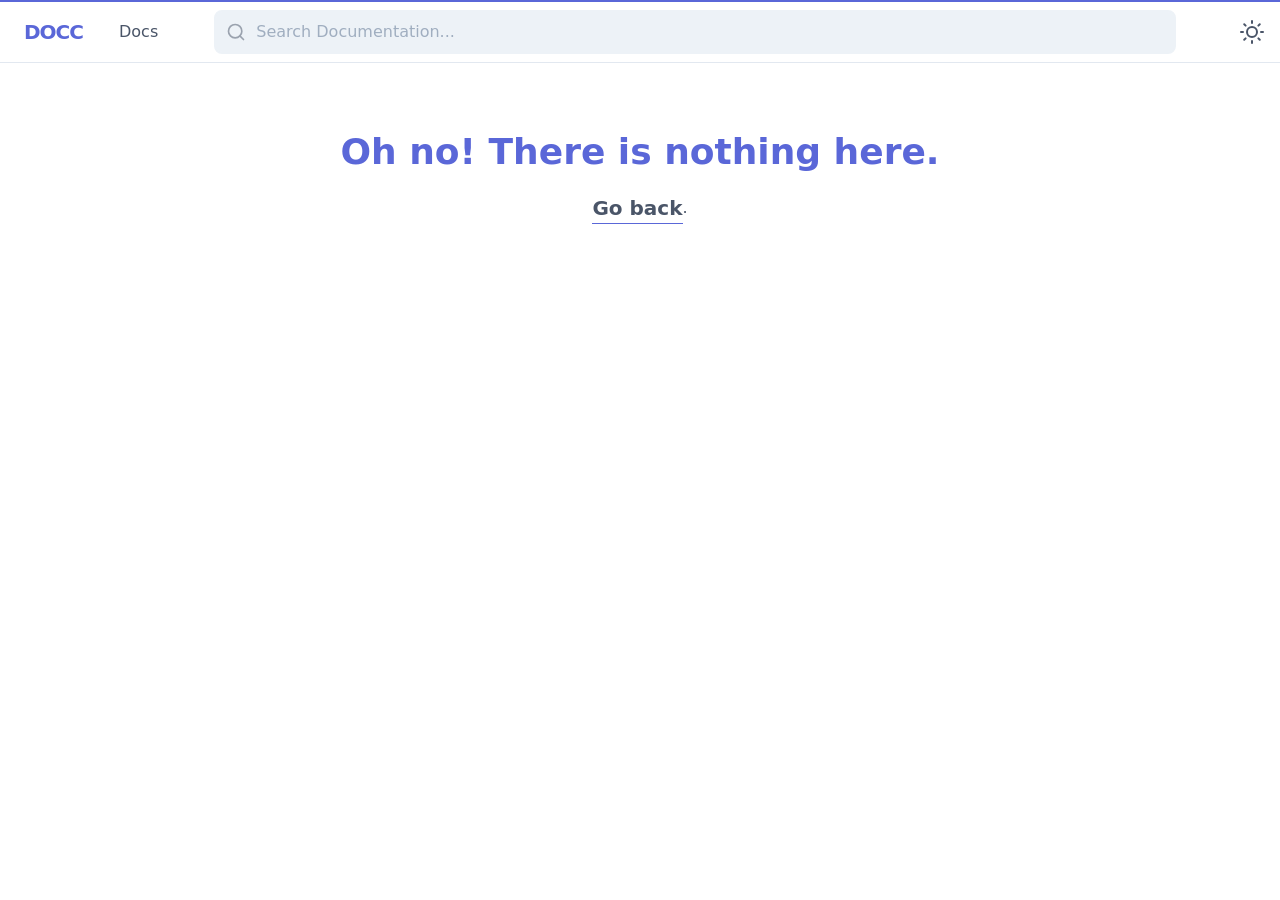
==== commit dd1b7a94: "deploy: 26c361cd0f451f8ac1a2ac4c8a73596e3a1ffbc1" ====
--- a/404/index.html
+++ b/404/index.html
@@ -1,15 +1,15 @@
 <!DOCTYPE html>
 <html data-html-server-rendered="true" lang="en" data-vue-tag="%7B%22lang%22:%7B%22ssr%22:%22en%22%7D%7D">
   <head>
-    <title>404 - Nothing here - Docc</title><meta name="gridsome:hash" content="fa6d2f3a2f2f5c11d46dc4ec258996c06e006d83"><meta data-vue-tag="ssr" charset="utf-8"><meta data-vue-tag="ssr" name="generator" content="Gridsome v0.7.23"><meta data-vue-tag="ssr" data-key="viewport" name="viewport" content="width=device-width, initial-scale=1, viewport-fit=cover"><meta data-vue-tag="ssr" data-key="format-detection" name="format-detection" content="telephone=no"><meta data-vue-tag="ssr" data-key="og:url" name="og:url" content="undefined/docs/writing-content/"><meta data-vue-tag="ssr" data-key="og:type" name="og:type" content="website"><meta data-vue-tag="ssr" data-key="twitter:card" name="twitter:card" content="summary_large_image"><meta data-vue-tag="ssr" data-key="og:image" name="og:image" content="undefined/logo.jpg"><meta data-vue-tag="ssr" data-key="twitter:image" name="twitter:image" content="undefined/logo.jpg"><link data-vue-tag="ssr" rel="icon" href="data:,"><link data-vue-tag="ssr" rel="icon" type="image/png" sizes="16x16" href="/assets/static/favicon.ce0531f.f0886199c685a75a52fccefb5e72c094.png"><link data-vue-tag="ssr" rel="icon" type="image/png" sizes="32x32" href="/assets/static/favicon.ac8d93a.f0886199c685a75a52fccefb5e72c094.png"><link data-vue-tag="ssr" rel="icon" type="image/png" sizes="96x96" href="/assets/static/favicon.b9532cc.f0886199c685a75a52fccefb5e72c094.png"><link data-vue-tag="ssr" rel="apple-touch-icon" type="image/png" sizes="76x76" href="/assets/static/favicon.f22e9f3.f0886199c685a75a52fccefb5e72c094.png"><link data-vue-tag="ssr" rel="apple-touch-icon" type="image/png" sizes="152x152" href="/assets/static/favicon.62d22cb.f0886199c685a75a52fccefb5e72c094.png"><link data-vue-tag="ssr" rel="apple-touch-icon" type="image/png" sizes="120x120" href="/assets/static/favicon.1539b60.f0886199c685a75a52fccefb5e72c094.png"><link data-vue-tag="ssr" rel="apple-touch-icon" type="image/png" sizes="167x167" href="/assets/static/favicon.dc0cdc5.f0886199c685a75a52fccefb5e72c094.png"><link data-vue-tag="ssr" rel="apple-touch-icon" type="image/png" sizes="180x180" href="/assets/static/favicon.7b22250.f0886199c685a75a52fccefb5e72c094.png"><link rel="preload" href="/assets/css/0.styles.a50c434e.css" as="style"><link rel="preload" href="/assets/js/app.59c1f8ba.js" as="script"><link rel="preload" href="/assets/js/page--src--pages--404-vue.3401a27e.js" as="script"><link rel="prefetch" href="/assets/js/page--src--pages--index-vue.9b01a1f0.js"><link rel="prefetch" href="/assets/js/page--src--templates--markdown-page-vue.b8659cc0.js"><link rel="prefetch" href="/assets/js/search.94bc1de8.js"><link rel="stylesheet" href="/assets/css/0.styles.a50c434e.css"><noscript data-vue-tag="ssr"><style>.g-image--loading{display:none;}</style></noscript>
+    <title>404 - Nothing here - Docc</title><meta name="gridsome:hash" content="55cd47c521ef96fb56fa938992a69b2004ef60af"><meta data-vue-tag="ssr" charset="utf-8"><meta data-vue-tag="ssr" name="generator" content="Gridsome v0.7.23"><meta data-vue-tag="ssr" data-key="viewport" name="viewport" content="width=device-width, initial-scale=1, viewport-fit=cover"><meta data-vue-tag="ssr" data-key="format-detection" name="format-detection" content="telephone=no"><meta data-vue-tag="ssr" data-key="og:url" name="og:url" content="undefined/docs/writing-content/"><meta data-vue-tag="ssr" data-key="og:type" name="og:type" content="website"><meta data-vue-tag="ssr" data-key="twitter:card" name="twitter:card" content="summary_large_image"><meta data-vue-tag="ssr" data-key="og:image" name="og:image" content="undefined/logo.jpg"><meta data-vue-tag="ssr" data-key="twitter:image" name="twitter:image" content="undefined/logo.jpg"><link data-vue-tag="ssr" rel="icon" href="data:,"><link data-vue-tag="ssr" rel="icon" type="image/png" sizes="16x16" href="/assets/static/favicon.ce0531f.f0886199c685a75a52fccefb5e72c094.png"><link data-vue-tag="ssr" rel="icon" type="image/png" sizes="32x32" href="/assets/static/favicon.ac8d93a.f0886199c685a75a52fccefb5e72c094.png"><link data-vue-tag="ssr" rel="icon" type="image/png" sizes="96x96" href="/assets/static/favicon.b9532cc.f0886199c685a75a52fccefb5e72c094.png"><link data-vue-tag="ssr" rel="apple-touch-icon" type="image/png" sizes="76x76" href="/assets/static/favicon.f22e9f3.f0886199c685a75a52fccefb5e72c094.png"><link data-vue-tag="ssr" rel="apple-touch-icon" type="image/png" sizes="152x152" href="/assets/static/favicon.62d22cb.f0886199c685a75a52fccefb5e72c094.png"><link data-vue-tag="ssr" rel="apple-touch-icon" type="image/png" sizes="120x120" href="/assets/static/favicon.1539b60.f0886199c685a75a52fccefb5e72c094.png"><link data-vue-tag="ssr" rel="apple-touch-icon" type="image/png" sizes="167x167" href="/assets/static/favicon.dc0cdc5.f0886199c685a75a52fccefb5e72c094.png"><link data-vue-tag="ssr" rel="apple-touch-icon" type="image/png" sizes="180x180" href="/assets/static/favicon.7b22250.f0886199c685a75a52fccefb5e72c094.png"><link rel="preload" href="/assets/css/0.styles.a50c434e.css" as="style"><link rel="preload" href="/assets/js/app.4e904bfc.js" as="script"><link rel="preload" href="/assets/js/page--src--pages--404-vue.3401a27e.js" as="script"><link rel="prefetch" href="/assets/js/page--src--pages--index-vue.9b01a1f0.js"><link rel="prefetch" href="/assets/js/page--src--templates--markdown-page-vue.b8659cc0.js"><link rel="prefetch" href="/assets/js/search.94bc1de8.js"><link rel="stylesheet" href="/assets/css/0.styles.a50c434e.css"><noscript data-vue-tag="ssr"><style>.g-image--loading{display:none;}</style></noscript>
   </head>
   <body >
-    <div data-server-rendered="true" id="app" class="font-sans antialiased text-ui-typo bg-ui-background"><div class="flex flex-col justify-start min-h-screen"><header class="sticky top-0 z-10 w-full border-b bg-ui-background border-ui-border"><div class="py-2 border-t-2 border-ui-primary"><div class="container"><div class="flex items-center justify-between -mx-2 sm:-mx-4"><div class="flex flex-col items-center px-2 mr-auto sm:px-4 sm:flex-row"><a href="/" title="Home" class="flex items-center text-ui-primary active"><svg xmlns="http://www.w3.org/2000/svg" width="843" height="596" class="text-ui-primary"><image href="[data-uri]" width="843" height="596"></image></svg><span class="hidden ml-2 text-xl font-black tracking-tighter uppercase sm:block">
+    <div data-server-rendered="true" id="app" class="font-sans antialiased text-ui-typo bg-ui-background"><div class="flex flex-col justify-start min-h-screen"><header class="sticky top-0 z-10 w-full border-b bg-ui-background border-ui-border"><div class="py-2 border-t-2 border-ui-primary"><div class="container"><div class="flex items-center justify-between -mx-2 sm:-mx-4"><div class="flex flex-col items-center px-2 mr-auto sm:px-4 sm:flex-row"><a href="/" title="Home" class="flex items-center text-ui-primary active"><svg xmlns="http://www.w3.org/2000/svg" viewBox="0 0 600 600" class="text-ui-primary"><g id="g14" clip-path="url(#clipPath18)" transform="matrix(1.33333, 0, 0, -1.33333, -399.235, 520.06)"><g id="g72" transform="translate(300.7024,287.5964)"><path d="m 0,0 h 19.981 l 26.941,51.405 -9.99,19.062 z" id="path74" style="fill-opacity: 1; fill-rule: evenodd; stroke: rgb(85, 153, 218); fill: rgb(0, 0, 255);"></path></g><g id="g76" transform="translate(411.0943,346.0047)"><path d="M 0,0 H 42.38 V -40.925 L 27.45,-58.412 h -52.843 l -32.505,62.042 -0.029,-0.045 -9.978,19.06 10.007,19.103 43.335,-82.673 h 39.456 v 23.453 h -42.38 V 23.791 L -2.836,40.94 H 46.157 L 31.227,23.453 H 0 Z" id="path78" style="fill-opacity: 1; fill-rule: evenodd; stroke: rgb(85, 153, 218); fill: rgb(0, 0, 255);"></path></g><g id="g80" transform="translate(482.9883,337.368)"><path d="m 0,0 v -8.615 l 35.16,-41.16 H 58.199 L 15.68,0 Z" id="path82" style="fill-opacity: 1; fill-rule: evenodd; stroke: rgb(85, 153, 218); fill: rgb(0, 0, 255);"></path></g><g id="g84" transform="translate(485.2932,348.5472)"><path d="m 0,0 -2.229,-2.609 v -8.583 H 13.393 L 55.752,38.397 H 32.799 L -2.229,-2.609 Z" id="path86" style="fill-opacity: 1; fill-rule: evenodd; stroke: rgb(85, 153, 218); fill: rgb(0, 0, 255);"></path></g><g id="g88" transform="translate(483.0645,354.4271)"><path d="M 0,0 V 32.517 H -17.436 V -20.412 Z" id="path90" style="fill-opacity: 1; fill-rule: evenodd; stroke: rgb(85, 153, 218); fill: rgb(0, 0, 255);"></path></g><g id="g92" transform="translate(482.9883,337.368)"><path d="M 0,0 V 0 H -7.359 L -17.501,-11.874 V -49.775 H 0 v 41.16 L -7.359,0 Z" id="path94" style="fill-opacity: 1; fill-rule: evenodd; stroke: rgb(85, 153, 218); fill: rgb(0, 0, 255);"></path></g><g id="g96" transform="translate(475.6295,337.368)"><path d="M 0,0 7.359,-8.615 V 0 Z" id="path98" style="fill-opacity: 1; fill-rule: evenodd; stroke: rgb(85, 153, 218); fill: rgb(0, 0, 255);"></path></g><g id="g100" transform="translate(475.6295,337.3681)"><path d="M 0,0 H 7.359 V 8.615 Z" id="path102" style="fill-opacity: 1; fill-rule: evenodd; stroke: rgb(85, 153, 218); fill: rgb(0, 0, 255);"></path></g><g id="g104" transform="translate(475.6295,337.3681)"><path d="M 0,0 7.359,8.615 Z" id="path106" style="fill-opacity: 1; fill-rule: evenodd; stroke: rgb(85, 153, 218); fill: rgb(0, 0, 255);"></path></g></g></svg><span class="hidden ml-2 text-xl font-black tracking-tighter uppercase sm:block">
             Docc
           </span></a><div class="hidden ml-2 mr-5 sm:block sm:ml-8"><a href="/docs/" class="block p-1 font-medium nav-link text-ui-typo hover:text-ui-primary">
             Docs
           </a></div></div><div class="w-full px-2 sm:px-4 max-w-screen-xs"><!----></div><div class="flex items-center justify-end px-2 sm:px-4"><!----><!----><!----><button aria-label="Toggle Darkmode" title="Toggle Darkmode" class="ml-2 sm:ml-8"><svg xmlns="http://www.w3.org/2000/svg" width="1.5em" height="1.5em" viewBox="0 0 24 24" fill="none" stroke="currentColor" stroke-width="2" stroke-linecap="round" stroke-linejoin="round" class="feather feather-sun"><circle cx="12" cy="12" r="5"></circle><line x1="12" y1="1" x2="12" y2="3"></line><line x1="12" y1="21" x2="12" y2="23"></line><line x1="4.22" y1="4.22" x2="5.64" y2="5.64"></line><line x1="18.36" y1="18.36" x2="19.78" y2="19.78"></line><line x1="1" y1="12" x2="3" y2="12"></line><line x1="21" y1="12" x2="23" y2="12"></line><line x1="4.22" y1="19.78" x2="5.64" y2="18.36"></line><line x1="18.36" y1="5.64" x2="19.78" y2="4.22"></line></svg></button></div></div></div></div></header><main class="container relative flex flex-wrap justify-start flex-1 w-full bg-ui-background"><!----><div class="w-full pb-24"><div class="pt-8 md:pt-16"><h1 class="text-center font-bold text-4xl text-ui-primary">Oh no! There is nothing here.</h1></div><div class="mb-10 flex items-center justify-center"><a href="/" class="font-bold border-b border-ui-primary text-xl active">Go back</a>.
   </div></div></main></div><!----></div>
-    <script>window.__INITIAL_STATE__={"data":null,"context":{"__notFound":true}};(function(){var s;(s=document.currentScript||document.scripts[document.scripts.length-1]).parentNode.removeChild(s);}());</script><script src="/assets/js/app.59c1f8ba.js" defer></script><script src="/assets/js/page--src--pages--404-vue.3401a27e.js" defer></script>
+    <script>window.__INITIAL_STATE__={"data":null,"context":{"__notFound":true}};(function(){var s;(s=document.currentScript||document.scripts[document.scripts.length-1]).parentNode.removeChild(s);}());</script><script src="/assets/js/app.4e904bfc.js" defer></script><script src="/assets/js/page--src--pages--404-vue.3401a27e.js" defer></script>
   </body>
 </html>
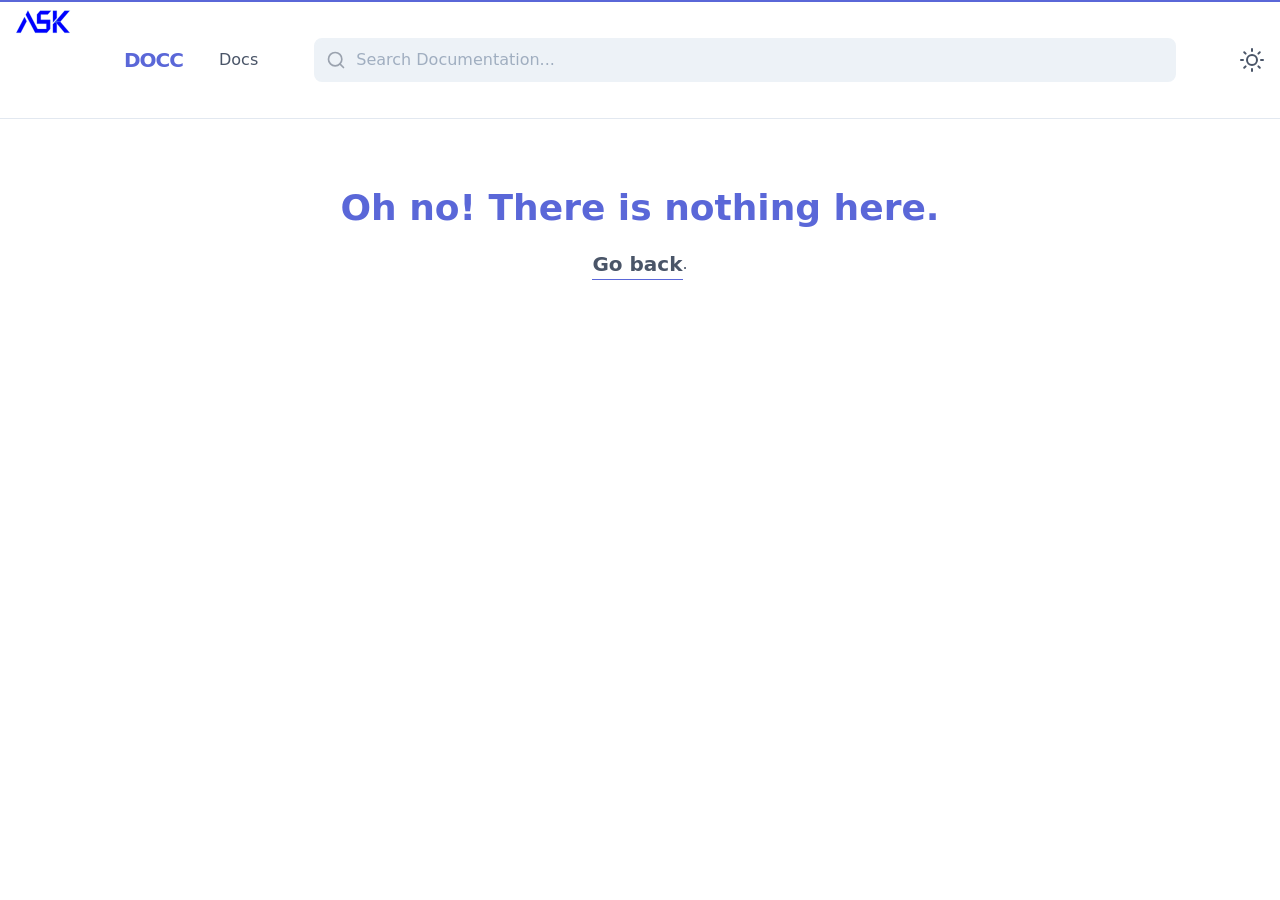
==== commit d1d62cad: "deploy: 213578af345e07c31ae49b7f1897a28550dc7375" ====
--- a/404/index.html
+++ b/404/index.html
@@ -1,15 +1,15 @@
 <!DOCTYPE html>
 <html data-html-server-rendered="true" lang="en" data-vue-tag="%7B%22lang%22:%7B%22ssr%22:%22en%22%7D%7D">
   <head>
-    <title>404 - Nothing here - Docc</title><meta name="gridsome:hash" content="55cd47c521ef96fb56fa938992a69b2004ef60af"><meta data-vue-tag="ssr" charset="utf-8"><meta data-vue-tag="ssr" name="generator" content="Gridsome v0.7.23"><meta data-vue-tag="ssr" data-key="viewport" name="viewport" content="width=device-width, initial-scale=1, viewport-fit=cover"><meta data-vue-tag="ssr" data-key="format-detection" name="format-detection" content="telephone=no"><meta data-vue-tag="ssr" data-key="og:url" name="og:url" content="undefined/docs/writing-content/"><meta data-vue-tag="ssr" data-key="og:type" name="og:type" content="website"><meta data-vue-tag="ssr" data-key="twitter:card" name="twitter:card" content="summary_large_image"><meta data-vue-tag="ssr" data-key="og:image" name="og:image" content="undefined/logo.jpg"><meta data-vue-tag="ssr" data-key="twitter:image" name="twitter:image" content="undefined/logo.jpg"><link data-vue-tag="ssr" rel="icon" href="data:,"><link data-vue-tag="ssr" rel="icon" type="image/png" sizes="16x16" href="/assets/static/favicon.ce0531f.f0886199c685a75a52fccefb5e72c094.png"><link data-vue-tag="ssr" rel="icon" type="image/png" sizes="32x32" href="/assets/static/favicon.ac8d93a.f0886199c685a75a52fccefb5e72c094.png"><link data-vue-tag="ssr" rel="icon" type="image/png" sizes="96x96" href="/assets/static/favicon.b9532cc.f0886199c685a75a52fccefb5e72c094.png"><link data-vue-tag="ssr" rel="apple-touch-icon" type="image/png" sizes="76x76" href="/assets/static/favicon.f22e9f3.f0886199c685a75a52fccefb5e72c094.png"><link data-vue-tag="ssr" rel="apple-touch-icon" type="image/png" sizes="152x152" href="/assets/static/favicon.62d22cb.f0886199c685a75a52fccefb5e72c094.png"><link data-vue-tag="ssr" rel="apple-touch-icon" type="image/png" sizes="120x120" href="/assets/static/favicon.1539b60.f0886199c685a75a52fccefb5e72c094.png"><link data-vue-tag="ssr" rel="apple-touch-icon" type="image/png" sizes="167x167" href="/assets/static/favicon.dc0cdc5.f0886199c685a75a52fccefb5e72c094.png"><link data-vue-tag="ssr" rel="apple-touch-icon" type="image/png" sizes="180x180" href="/assets/static/favicon.7b22250.f0886199c685a75a52fccefb5e72c094.png"><link rel="preload" href="/assets/css/0.styles.a50c434e.css" as="style"><link rel="preload" href="/assets/js/app.4e904bfc.js" as="script"><link rel="preload" href="/assets/js/page--src--pages--404-vue.3401a27e.js" as="script"><link rel="prefetch" href="/assets/js/page--src--pages--index-vue.9b01a1f0.js"><link rel="prefetch" href="/assets/js/page--src--templates--markdown-page-vue.b8659cc0.js"><link rel="prefetch" href="/assets/js/search.94bc1de8.js"><link rel="stylesheet" href="/assets/css/0.styles.a50c434e.css"><noscript data-vue-tag="ssr"><style>.g-image--loading{display:none;}</style></noscript>
+    <title>404 - Nothing here - Docc</title><meta name="gridsome:hash" content="a1e7ea86545ca8590f0e1908842730b574a05cfa"><meta data-vue-tag="ssr" charset="utf-8"><meta data-vue-tag="ssr" name="generator" content="Gridsome v0.7.23"><meta data-vue-tag="ssr" data-key="viewport" name="viewport" content="width=device-width, initial-scale=1, viewport-fit=cover"><meta data-vue-tag="ssr" data-key="format-detection" name="format-detection" content="telephone=no"><meta data-vue-tag="ssr" data-key="og:url" name="og:url" content="undefined/docs/writing-content/"><meta data-vue-tag="ssr" data-key="og:type" name="og:type" content="website"><meta data-vue-tag="ssr" data-key="twitter:card" name="twitter:card" content="summary_large_image"><meta data-vue-tag="ssr" data-key="og:image" name="og:image" content="undefined/logo.jpg"><meta data-vue-tag="ssr" data-key="twitter:image" name="twitter:image" content="undefined/logo.jpg"><link data-vue-tag="ssr" rel="icon" href="data:,"><link data-vue-tag="ssr" rel="icon" type="image/png" sizes="16x16" href="/assets/static/favicon.ce0531f.f0886199c685a75a52fccefb5e72c094.png"><link data-vue-tag="ssr" rel="icon" type="image/png" sizes="32x32" href="/assets/static/favicon.ac8d93a.f0886199c685a75a52fccefb5e72c094.png"><link data-vue-tag="ssr" rel="icon" type="image/png" sizes="96x96" href="/assets/static/favicon.b9532cc.f0886199c685a75a52fccefb5e72c094.png"><link data-vue-tag="ssr" rel="apple-touch-icon" type="image/png" sizes="76x76" href="/assets/static/favicon.f22e9f3.f0886199c685a75a52fccefb5e72c094.png"><link data-vue-tag="ssr" rel="apple-touch-icon" type="image/png" sizes="152x152" href="/assets/static/favicon.62d22cb.f0886199c685a75a52fccefb5e72c094.png"><link data-vue-tag="ssr" rel="apple-touch-icon" type="image/png" sizes="120x120" href="/assets/static/favicon.1539b60.f0886199c685a75a52fccefb5e72c094.png"><link data-vue-tag="ssr" rel="apple-touch-icon" type="image/png" sizes="167x167" href="/assets/static/favicon.dc0cdc5.f0886199c685a75a52fccefb5e72c094.png"><link data-vue-tag="ssr" rel="apple-touch-icon" type="image/png" sizes="180x180" href="/assets/static/favicon.7b22250.f0886199c685a75a52fccefb5e72c094.png"><link rel="preload" href="/assets/css/0.styles.a50c434e.css" as="style"><link rel="preload" href="/assets/js/app.428be7d8.js" as="script"><link rel="preload" href="/assets/js/page--src--pages--404-vue.3401a27e.js" as="script"><link rel="prefetch" href="/assets/js/page--src--pages--index-vue.9b01a1f0.js"><link rel="prefetch" href="/assets/js/page--src--templates--markdown-page-vue.b8659cc0.js"><link rel="prefetch" href="/assets/js/search.38ddfd17.js"><link rel="stylesheet" href="/assets/css/0.styles.a50c434e.css"><noscript data-vue-tag="ssr"><style>.g-image--loading{display:none;}</style></noscript>
   </head>
   <body >
-    <div data-server-rendered="true" id="app" class="font-sans antialiased text-ui-typo bg-ui-background"><div class="flex flex-col justify-start min-h-screen"><header class="sticky top-0 z-10 w-full border-b bg-ui-background border-ui-border"><div class="py-2 border-t-2 border-ui-primary"><div class="container"><div class="flex items-center justify-between -mx-2 sm:-mx-4"><div class="flex flex-col items-center px-2 mr-auto sm:px-4 sm:flex-row"><a href="/" title="Home" class="flex items-center text-ui-primary active"><svg xmlns="http://www.w3.org/2000/svg" viewBox="0 0 600 600" class="text-ui-primary"><g id="g14" clip-path="url(#clipPath18)" transform="matrix(1.33333, 0, 0, -1.33333, -399.235, 520.06)"><g id="g72" transform="translate(300.7024,287.5964)"><path d="m 0,0 h 19.981 l 26.941,51.405 -9.99,19.062 z" id="path74" style="fill-opacity: 1; fill-rule: evenodd; stroke: rgb(85, 153, 218); fill: rgb(0, 0, 255);"></path></g><g id="g76" transform="translate(411.0943,346.0047)"><path d="M 0,0 H 42.38 V -40.925 L 27.45,-58.412 h -52.843 l -32.505,62.042 -0.029,-0.045 -9.978,19.06 10.007,19.103 43.335,-82.673 h 39.456 v 23.453 h -42.38 V 23.791 L -2.836,40.94 H 46.157 L 31.227,23.453 H 0 Z" id="path78" style="fill-opacity: 1; fill-rule: evenodd; stroke: rgb(85, 153, 218); fill: rgb(0, 0, 255);"></path></g><g id="g80" transform="translate(482.9883,337.368)"><path d="m 0,0 v -8.615 l 35.16,-41.16 H 58.199 L 15.68,0 Z" id="path82" style="fill-opacity: 1; fill-rule: evenodd; stroke: rgb(85, 153, 218); fill: rgb(0, 0, 255);"></path></g><g id="g84" transform="translate(485.2932,348.5472)"><path d="m 0,0 -2.229,-2.609 v -8.583 H 13.393 L 55.752,38.397 H 32.799 L -2.229,-2.609 Z" id="path86" style="fill-opacity: 1; fill-rule: evenodd; stroke: rgb(85, 153, 218); fill: rgb(0, 0, 255);"></path></g><g id="g88" transform="translate(483.0645,354.4271)"><path d="M 0,0 V 32.517 H -17.436 V -20.412 Z" id="path90" style="fill-opacity: 1; fill-rule: evenodd; stroke: rgb(85, 153, 218); fill: rgb(0, 0, 255);"></path></g><g id="g92" transform="translate(482.9883,337.368)"><path d="M 0,0 V 0 H -7.359 L -17.501,-11.874 V -49.775 H 0 v 41.16 L -7.359,0 Z" id="path94" style="fill-opacity: 1; fill-rule: evenodd; stroke: rgb(85, 153, 218); fill: rgb(0, 0, 255);"></path></g><g id="g96" transform="translate(475.6295,337.368)"><path d="M 0,0 7.359,-8.615 V 0 Z" id="path98" style="fill-opacity: 1; fill-rule: evenodd; stroke: rgb(85, 153, 218); fill: rgb(0, 0, 255);"></path></g><g id="g100" transform="translate(475.6295,337.3681)"><path d="M 0,0 H 7.359 V 8.615 Z" id="path102" style="fill-opacity: 1; fill-rule: evenodd; stroke: rgb(85, 153, 218); fill: rgb(0, 0, 255);"></path></g><g id="g104" transform="translate(475.6295,337.3681)"><path d="M 0,0 7.359,8.615 Z" id="path106" style="fill-opacity: 1; fill-rule: evenodd; stroke: rgb(85, 153, 218); fill: rgb(0, 0, 255);"></path></g></g></svg><span class="hidden ml-2 text-xl font-black tracking-tighter uppercase sm:block">
+    <div data-server-rendered="true" id="app" class="font-sans antialiased text-ui-typo bg-ui-background"><div class="flex flex-col justify-start min-h-screen"><header class="sticky top-0 z-10 w-full border-b bg-ui-background border-ui-border"><div class="py-2 border-t-2 border-ui-primary"><div class="container"><div class="flex items-center justify-between -mx-2 sm:-mx-4"><div class="flex flex-col items-center px-2 mr-auto sm:px-4 sm:flex-row"><a href="/" title="Home" class="flex items-center text-ui-primary active"><svg xmlns="http://www.w3.org/2000/svg" viewBox="0 0 600 600" width="100" height="100" class="text-ui-primary"><g id="g14" clip-path="url(#clipPath18)" transform="matrix(1.33333, 0, 0, -1.33333, -399.235, 520.06)"><g id="g72" transform="translate(300.7024,287.5964)"><path d="m 0,0 h 19.981 l 26.941,51.405 -9.99,19.062 z" id="path74" style="fill-opacity: 1; fill-rule: evenodd; stroke: rgb(85, 153, 218); fill: rgb(0, 0, 255);"></path></g><g id="g76" transform="translate(411.0943,346.0047)"><path d="M 0,0 H 42.38 V -40.925 L 27.45,-58.412 h -52.843 l -32.505,62.042 -0.029,-0.045 -9.978,19.06 10.007,19.103 43.335,-82.673 h 39.456 v 23.453 h -42.38 V 23.791 L -2.836,40.94 H 46.157 L 31.227,23.453 H 0 Z" id="path78" style="fill-opacity: 1; fill-rule: evenodd; stroke: rgb(85, 153, 218); fill: rgb(0, 0, 255);"></path></g><g id="g80" transform="translate(482.9883,337.368)"><path d="m 0,0 v -8.615 l 35.16,-41.16 H 58.199 L 15.68,0 Z" id="path82" style="fill-opacity: 1; fill-rule: evenodd; stroke: rgb(85, 153, 218); fill: rgb(0, 0, 255);"></path></g><g id="g84" transform="translate(485.2932,348.5472)"><path d="m 0,0 -2.229,-2.609 v -8.583 H 13.393 L 55.752,38.397 H 32.799 L -2.229,-2.609 Z" id="path86" style="fill-opacity: 1; fill-rule: evenodd; stroke: rgb(85, 153, 218); fill: rgb(0, 0, 255);"></path></g><g id="g88" transform="translate(483.0645,354.4271)"><path d="M 0,0 V 32.517 H -17.436 V -20.412 Z" id="path90" style="fill-opacity: 1; fill-rule: evenodd; stroke: rgb(85, 153, 218); fill: rgb(0, 0, 255);"></path></g><g id="g92" transform="translate(482.9883,337.368)"><path d="M 0,0 V 0 H -7.359 L -17.501,-11.874 V -49.775 H 0 v 41.16 L -7.359,0 Z" id="path94" style="fill-opacity: 1; fill-rule: evenodd; stroke: rgb(85, 153, 218); fill: rgb(0, 0, 255);"></path></g><g id="g96" transform="translate(475.6295,337.368)"><path d="M 0,0 7.359,-8.615 V 0 Z" id="path98" style="fill-opacity: 1; fill-rule: evenodd; stroke: rgb(85, 153, 218); fill: rgb(0, 0, 255);"></path></g><g id="g100" transform="translate(475.6295,337.3681)"><path d="M 0,0 H 7.359 V 8.615 Z" id="path102" style="fill-opacity: 1; fill-rule: evenodd; stroke: rgb(85, 153, 218); fill: rgb(0, 0, 255);"></path></g><g id="g104" transform="translate(475.6295,337.3681)"><path d="M 0,0 7.359,8.615 Z" id="path106" style="fill-opacity: 1; fill-rule: evenodd; stroke: rgb(85, 153, 218); fill: rgb(0, 0, 255);"></path></g></g></svg><span class="hidden ml-2 text-xl font-black tracking-tighter uppercase sm:block">
             Docc
           </span></a><div class="hidden ml-2 mr-5 sm:block sm:ml-8"><a href="/docs/" class="block p-1 font-medium nav-link text-ui-typo hover:text-ui-primary">
             Docs
           </a></div></div><div class="w-full px-2 sm:px-4 max-w-screen-xs"><!----></div><div class="flex items-center justify-end px-2 sm:px-4"><!----><!----><!----><button aria-label="Toggle Darkmode" title="Toggle Darkmode" class="ml-2 sm:ml-8"><svg xmlns="http://www.w3.org/2000/svg" width="1.5em" height="1.5em" viewBox="0 0 24 24" fill="none" stroke="currentColor" stroke-width="2" stroke-linecap="round" stroke-linejoin="round" class="feather feather-sun"><circle cx="12" cy="12" r="5"></circle><line x1="12" y1="1" x2="12" y2="3"></line><line x1="12" y1="21" x2="12" y2="23"></line><line x1="4.22" y1="4.22" x2="5.64" y2="5.64"></line><line x1="18.36" y1="18.36" x2="19.78" y2="19.78"></line><line x1="1" y1="12" x2="3" y2="12"></line><line x1="21" y1="12" x2="23" y2="12"></line><line x1="4.22" y1="19.78" x2="5.64" y2="18.36"></line><line x1="18.36" y1="5.64" x2="19.78" y2="4.22"></line></svg></button></div></div></div></div></header><main class="container relative flex flex-wrap justify-start flex-1 w-full bg-ui-background"><!----><div class="w-full pb-24"><div class="pt-8 md:pt-16"><h1 class="text-center font-bold text-4xl text-ui-primary">Oh no! There is nothing here.</h1></div><div class="mb-10 flex items-center justify-center"><a href="/" class="font-bold border-b border-ui-primary text-xl active">Go back</a>.
   </div></div></main></div><!----></div>
-    <script>window.__INITIAL_STATE__={"data":null,"context":{"__notFound":true}};(function(){var s;(s=document.currentScript||document.scripts[document.scripts.length-1]).parentNode.removeChild(s);}());</script><script src="/assets/js/app.4e904bfc.js" defer></script><script src="/assets/js/page--src--pages--404-vue.3401a27e.js" defer></script>
+    <script>window.__INITIAL_STATE__={"data":null,"context":{"__notFound":true}};(function(){var s;(s=document.currentScript||document.scripts[document.scripts.length-1]).parentNode.removeChild(s);}());</script><script src="/assets/js/app.428be7d8.js" defer></script><script src="/assets/js/page--src--pages--404-vue.3401a27e.js" defer></script>
   </body>
 </html>
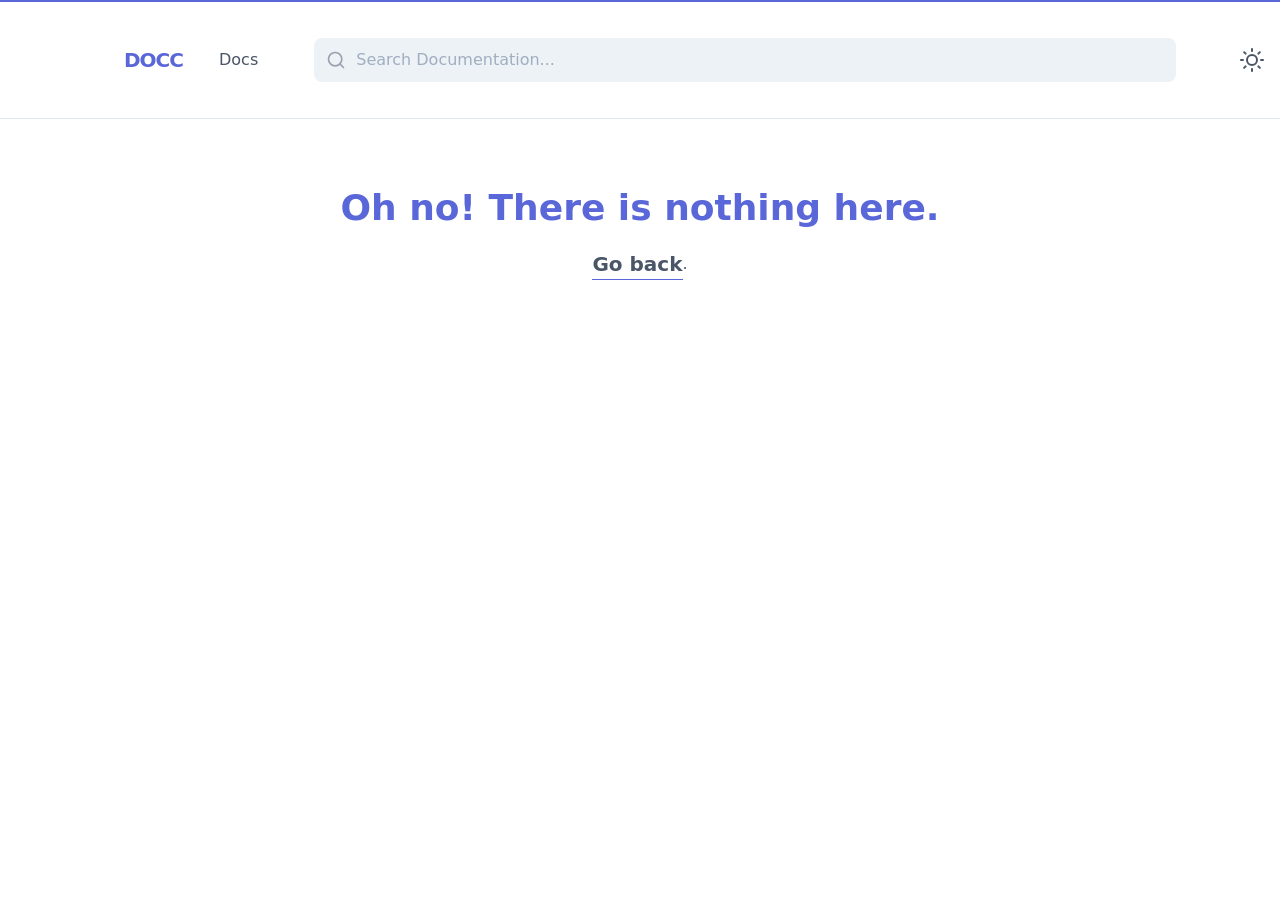
==== commit 10debaf7: "deploy: f5b1ecc2b07255e0ca378d6a7c101227fc07724b" ====
--- a/404/index.html
+++ b/404/index.html
@@ -1,15 +1,15 @@
 <!DOCTYPE html>
 <html data-html-server-rendered="true" lang="en" data-vue-tag="%7B%22lang%22:%7B%22ssr%22:%22en%22%7D%7D">
   <head>
-    <title>404 - Nothing here - Docc</title><meta name="gridsome:hash" content="a1e7ea86545ca8590f0e1908842730b574a05cfa"><meta data-vue-tag="ssr" charset="utf-8"><meta data-vue-tag="ssr" name="generator" content="Gridsome v0.7.23"><meta data-vue-tag="ssr" data-key="viewport" name="viewport" content="width=device-width, initial-scale=1, viewport-fit=cover"><meta data-vue-tag="ssr" data-key="format-detection" name="format-detection" content="telephone=no"><meta data-vue-tag="ssr" data-key="og:url" name="og:url" content="undefined/docs/writing-content/"><meta data-vue-tag="ssr" data-key="og:type" name="og:type" content="website"><meta data-vue-tag="ssr" data-key="twitter:card" name="twitter:card" content="summary_large_image"><meta data-vue-tag="ssr" data-key="og:image" name="og:image" content="undefined/logo.jpg"><meta data-vue-tag="ssr" data-key="twitter:image" name="twitter:image" content="undefined/logo.jpg"><link data-vue-tag="ssr" rel="icon" href="data:,"><link data-vue-tag="ssr" rel="icon" type="image/png" sizes="16x16" href="/assets/static/favicon.ce0531f.f0886199c685a75a52fccefb5e72c094.png"><link data-vue-tag="ssr" rel="icon" type="image/png" sizes="32x32" href="/assets/static/favicon.ac8d93a.f0886199c685a75a52fccefb5e72c094.png"><link data-vue-tag="ssr" rel="icon" type="image/png" sizes="96x96" href="/assets/static/favicon.b9532cc.f0886199c685a75a52fccefb5e72c094.png"><link data-vue-tag="ssr" rel="apple-touch-icon" type="image/png" sizes="76x76" href="/assets/static/favicon.f22e9f3.f0886199c685a75a52fccefb5e72c094.png"><link data-vue-tag="ssr" rel="apple-touch-icon" type="image/png" sizes="152x152" href="/assets/static/favicon.62d22cb.f0886199c685a75a52fccefb5e72c094.png"><link data-vue-tag="ssr" rel="apple-touch-icon" type="image/png" sizes="120x120" href="/assets/static/favicon.1539b60.f0886199c685a75a52fccefb5e72c094.png"><link data-vue-tag="ssr" rel="apple-touch-icon" type="image/png" sizes="167x167" href="/assets/static/favicon.dc0cdc5.f0886199c685a75a52fccefb5e72c094.png"><link data-vue-tag="ssr" rel="apple-touch-icon" type="image/png" sizes="180x180" href="/assets/static/favicon.7b22250.f0886199c685a75a52fccefb5e72c094.png"><link rel="preload" href="/assets/css/0.styles.a50c434e.css" as="style"><link rel="preload" href="/assets/js/app.428be7d8.js" as="script"><link rel="preload" href="/assets/js/page--src--pages--404-vue.3401a27e.js" as="script"><link rel="prefetch" href="/assets/js/page--src--pages--index-vue.9b01a1f0.js"><link rel="prefetch" href="/assets/js/page--src--templates--markdown-page-vue.b8659cc0.js"><link rel="prefetch" href="/assets/js/search.38ddfd17.js"><link rel="stylesheet" href="/assets/css/0.styles.a50c434e.css"><noscript data-vue-tag="ssr"><style>.g-image--loading{display:none;}</style></noscript>
+    <title>404 - Nothing here - Docc</title><meta name="gridsome:hash" content="aba74d3e927face593c594ecff18ce60d526e04b"><meta data-vue-tag="ssr" charset="utf-8"><meta data-vue-tag="ssr" name="generator" content="Gridsome v0.7.23"><meta data-vue-tag="ssr" data-key="viewport" name="viewport" content="width=device-width, initial-scale=1, viewport-fit=cover"><meta data-vue-tag="ssr" data-key="format-detection" name="format-detection" content="telephone=no"><meta data-vue-tag="ssr" data-key="og:url" name="og:url" content="undefined/docs/writing-content/"><meta data-vue-tag="ssr" data-key="og:type" name="og:type" content="website"><meta data-vue-tag="ssr" data-key="twitter:card" name="twitter:card" content="summary_large_image"><meta data-vue-tag="ssr" data-key="og:image" name="og:image" content="undefined/logo.jpg"><meta data-vue-tag="ssr" data-key="twitter:image" name="twitter:image" content="undefined/logo.jpg"><link data-vue-tag="ssr" rel="icon" href="data:,"><link data-vue-tag="ssr" rel="icon" type="image/png" sizes="16x16" href="/assets/static/favicon.ce0531f.f0886199c685a75a52fccefb5e72c094.png"><link data-vue-tag="ssr" rel="icon" type="image/png" sizes="32x32" href="/assets/static/favicon.ac8d93a.f0886199c685a75a52fccefb5e72c094.png"><link data-vue-tag="ssr" rel="icon" type="image/png" sizes="96x96" href="/assets/static/favicon.b9532cc.f0886199c685a75a52fccefb5e72c094.png"><link data-vue-tag="ssr" rel="apple-touch-icon" type="image/png" sizes="76x76" href="/assets/static/favicon.f22e9f3.f0886199c685a75a52fccefb5e72c094.png"><link data-vue-tag="ssr" rel="apple-touch-icon" type="image/png" sizes="152x152" href="/assets/static/favicon.62d22cb.f0886199c685a75a52fccefb5e72c094.png"><link data-vue-tag="ssr" rel="apple-touch-icon" type="image/png" sizes="120x120" href="/assets/static/favicon.1539b60.f0886199c685a75a52fccefb5e72c094.png"><link data-vue-tag="ssr" rel="apple-touch-icon" type="image/png" sizes="167x167" href="/assets/static/favicon.dc0cdc5.f0886199c685a75a52fccefb5e72c094.png"><link data-vue-tag="ssr" rel="apple-touch-icon" type="image/png" sizes="180x180" href="/assets/static/favicon.7b22250.f0886199c685a75a52fccefb5e72c094.png"><link rel="preload" href="/assets/css/0.styles.a50c434e.css" as="style"><link rel="preload" href="/assets/js/app.63581658.js" as="script"><link rel="preload" href="/assets/js/page--src--pages--404-vue.3401a27e.js" as="script"><link rel="prefetch" href="/assets/js/page--src--pages--index-vue.9b01a1f0.js"><link rel="prefetch" href="/assets/js/page--src--templates--markdown-page-vue.b8659cc0.js"><link rel="prefetch" href="/assets/js/search.94bc1de8.js"><link rel="stylesheet" href="/assets/css/0.styles.a50c434e.css"><noscript data-vue-tag="ssr"><style>.g-image--loading{display:none;}</style></noscript>
   </head>
   <body >
-    <div data-server-rendered="true" id="app" class="font-sans antialiased text-ui-typo bg-ui-background"><div class="flex flex-col justify-start min-h-screen"><header class="sticky top-0 z-10 w-full border-b bg-ui-background border-ui-border"><div class="py-2 border-t-2 border-ui-primary"><div class="container"><div class="flex items-center justify-between -mx-2 sm:-mx-4"><div class="flex flex-col items-center px-2 mr-auto sm:px-4 sm:flex-row"><a href="/" title="Home" class="flex items-center text-ui-primary active"><svg xmlns="http://www.w3.org/2000/svg" viewBox="0 0 600 600" width="100" height="100" class="text-ui-primary"><g id="g14" clip-path="url(#clipPath18)" transform="matrix(1.33333, 0, 0, -1.33333, -399.235, 520.06)"><g id="g72" transform="translate(300.7024,287.5964)"><path d="m 0,0 h 19.981 l 26.941,51.405 -9.99,19.062 z" id="path74" style="fill-opacity: 1; fill-rule: evenodd; stroke: rgb(85, 153, 218); fill: rgb(0, 0, 255);"></path></g><g id="g76" transform="translate(411.0943,346.0047)"><path d="M 0,0 H 42.38 V -40.925 L 27.45,-58.412 h -52.843 l -32.505,62.042 -0.029,-0.045 -9.978,19.06 10.007,19.103 43.335,-82.673 h 39.456 v 23.453 h -42.38 V 23.791 L -2.836,40.94 H 46.157 L 31.227,23.453 H 0 Z" id="path78" style="fill-opacity: 1; fill-rule: evenodd; stroke: rgb(85, 153, 218); fill: rgb(0, 0, 255);"></path></g><g id="g80" transform="translate(482.9883,337.368)"><path d="m 0,0 v -8.615 l 35.16,-41.16 H 58.199 L 15.68,0 Z" id="path82" style="fill-opacity: 1; fill-rule: evenodd; stroke: rgb(85, 153, 218); fill: rgb(0, 0, 255);"></path></g><g id="g84" transform="translate(485.2932,348.5472)"><path d="m 0,0 -2.229,-2.609 v -8.583 H 13.393 L 55.752,38.397 H 32.799 L -2.229,-2.609 Z" id="path86" style="fill-opacity: 1; fill-rule: evenodd; stroke: rgb(85, 153, 218); fill: rgb(0, 0, 255);"></path></g><g id="g88" transform="translate(483.0645,354.4271)"><path d="M 0,0 V 32.517 H -17.436 V -20.412 Z" id="path90" style="fill-opacity: 1; fill-rule: evenodd; stroke: rgb(85, 153, 218); fill: rgb(0, 0, 255);"></path></g><g id="g92" transform="translate(482.9883,337.368)"><path d="M 0,0 V 0 H -7.359 L -17.501,-11.874 V -49.775 H 0 v 41.16 L -7.359,0 Z" id="path94" style="fill-opacity: 1; fill-rule: evenodd; stroke: rgb(85, 153, 218); fill: rgb(0, 0, 255);"></path></g><g id="g96" transform="translate(475.6295,337.368)"><path d="M 0,0 7.359,-8.615 V 0 Z" id="path98" style="fill-opacity: 1; fill-rule: evenodd; stroke: rgb(85, 153, 218); fill: rgb(0, 0, 255);"></path></g><g id="g100" transform="translate(475.6295,337.3681)"><path d="M 0,0 H 7.359 V 8.615 Z" id="path102" style="fill-opacity: 1; fill-rule: evenodd; stroke: rgb(85, 153, 218); fill: rgb(0, 0, 255);"></path></g><g id="g104" transform="translate(475.6295,337.3681)"><path d="M 0,0 7.359,8.615 Z" id="path106" style="fill-opacity: 1; fill-rule: evenodd; stroke: rgb(85, 153, 218); fill: rgb(0, 0, 255);"></path></g></g></svg><span class="hidden ml-2 text-xl font-black tracking-tighter uppercase sm:block">
+    <div data-server-rendered="true" id="app" class="font-sans antialiased text-ui-typo bg-ui-background"><div class="flex flex-col justify-start min-h-screen"><header class="sticky top-0 z-10 w-full border-b bg-ui-background border-ui-border"><div class="py-2 border-t-2 border-ui-primary"><div class="container"><div class="flex items-center justify-between -mx-2 sm:-mx-4"><div class="flex flex-col items-center px-2 mr-auto sm:px-4 sm:flex-row"><a href="/" title="Home" class="flex items-center text-ui-primary active"><svg xmlns="http://www.w3.org/2000/svg" viewBox="300 250 200 100" width="100" height="100" class="text-ui-primary"><g id="g14" clip-path="url(#clipPath18)" transform="matrix(1.33333, 0, 0, -1.33333, -399.235, 520.06)"><g id="g72" transform="translate(300.7024,287.5964)"><path d="m 0,0 h 19.981 l 26.941,51.405 -9.99,19.062 z" id="path74" style="fill-opacity: 1; fill-rule: evenodd; stroke: rgb(85, 153, 218); fill: rgb(0, 0, 255);"></path></g><g id="g76" transform="translate(411.0943,346.0047)"><path d="M 0,0 H 42.38 V -40.925 L 27.45,-58.412 h -52.843 l -32.505,62.042 -0.029,-0.045 -9.978,19.06 10.007,19.103 43.335,-82.673 h 39.456 v 23.453 h -42.38 V 23.791 L -2.836,40.94 H 46.157 L 31.227,23.453 H 0 Z" id="path78" style="fill-opacity: 1; fill-rule: evenodd; stroke: rgb(85, 153, 218); fill: rgb(0, 0, 255);"></path></g><g id="g80" transform="translate(482.9883,337.368)"><path d="m 0,0 v -8.615 l 35.16,-41.16 H 58.199 L 15.68,0 Z" id="path82" style="fill-opacity: 1; fill-rule: evenodd; stroke: rgb(85, 153, 218); fill: rgb(0, 0, 255);"></path></g><g id="g84" transform="translate(485.2932,348.5472)"><path d="m 0,0 -2.229,-2.609 v -8.583 H 13.393 L 55.752,38.397 H 32.799 L -2.229,-2.609 Z" id="path86" style="fill-opacity: 1; fill-rule: evenodd; stroke: rgb(85, 153, 218); fill: rgb(0, 0, 255);"></path></g><g id="g88" transform="translate(483.0645,354.4271)"><path d="M 0,0 V 32.517 H -17.436 V -20.412 Z" id="path90" style="fill-opacity: 1; fill-rule: evenodd; stroke: rgb(85, 153, 218); fill: rgb(0, 0, 255);"></path></g><g id="g92" transform="translate(482.9883,337.368)"><path d="M 0,0 V 0 H -7.359 L -17.501,-11.874 V -49.775 H 0 v 41.16 L -7.359,0 Z" id="path94" style="fill-opacity: 1; fill-rule: evenodd; stroke: rgb(85, 153, 218); fill: rgb(0, 0, 255);"></path></g><g id="g96" transform="translate(475.6295,337.368)"><path d="M 0,0 7.359,-8.615 V 0 Z" id="path98" style="fill-opacity: 1; fill-rule: evenodd; stroke: rgb(85, 153, 218); fill: rgb(0, 0, 255);"></path></g><g id="g100" transform="translate(475.6295,337.3681)"><path d="M 0,0 H 7.359 V 8.615 Z" id="path102" style="fill-opacity: 1; fill-rule: evenodd; stroke: rgb(85, 153, 218); fill: rgb(0, 0, 255);"></path></g><g id="g104" transform="translate(475.6295,337.3681)"><path d="M 0,0 7.359,8.615 Z" id="path106" style="fill-opacity: 1; fill-rule: evenodd; stroke: rgb(85, 153, 218); fill: rgb(0, 0, 255);"></path></g></g></svg><span class="hidden ml-2 text-xl font-black tracking-tighter uppercase sm:block">
             Docc
           </span></a><div class="hidden ml-2 mr-5 sm:block sm:ml-8"><a href="/docs/" class="block p-1 font-medium nav-link text-ui-typo hover:text-ui-primary">
             Docs
           </a></div></div><div class="w-full px-2 sm:px-4 max-w-screen-xs"><!----></div><div class="flex items-center justify-end px-2 sm:px-4"><!----><!----><!----><button aria-label="Toggle Darkmode" title="Toggle Darkmode" class="ml-2 sm:ml-8"><svg xmlns="http://www.w3.org/2000/svg" width="1.5em" height="1.5em" viewBox="0 0 24 24" fill="none" stroke="currentColor" stroke-width="2" stroke-linecap="round" stroke-linejoin="round" class="feather feather-sun"><circle cx="12" cy="12" r="5"></circle><line x1="12" y1="1" x2="12" y2="3"></line><line x1="12" y1="21" x2="12" y2="23"></line><line x1="4.22" y1="4.22" x2="5.64" y2="5.64"></line><line x1="18.36" y1="18.36" x2="19.78" y2="19.78"></line><line x1="1" y1="12" x2="3" y2="12"></line><line x1="21" y1="12" x2="23" y2="12"></line><line x1="4.22" y1="19.78" x2="5.64" y2="18.36"></line><line x1="18.36" y1="5.64" x2="19.78" y2="4.22"></line></svg></button></div></div></div></div></header><main class="container relative flex flex-wrap justify-start flex-1 w-full bg-ui-background"><!----><div class="w-full pb-24"><div class="pt-8 md:pt-16"><h1 class="text-center font-bold text-4xl text-ui-primary">Oh no! There is nothing here.</h1></div><div class="mb-10 flex items-center justify-center"><a href="/" class="font-bold border-b border-ui-primary text-xl active">Go back</a>.
   </div></div></main></div><!----></div>
-    <script>window.__INITIAL_STATE__={"data":null,"context":{"__notFound":true}};(function(){var s;(s=document.currentScript||document.scripts[document.scripts.length-1]).parentNode.removeChild(s);}());</script><script src="/assets/js/app.428be7d8.js" defer></script><script src="/assets/js/page--src--pages--404-vue.3401a27e.js" defer></script>
+    <script>window.__INITIAL_STATE__={"data":null,"context":{"__notFound":true}};(function(){var s;(s=document.currentScript||document.scripts[document.scripts.length-1]).parentNode.removeChild(s);}());</script><script src="/assets/js/app.63581658.js" defer></script><script src="/assets/js/page--src--pages--404-vue.3401a27e.js" defer></script>
   </body>
 </html>
